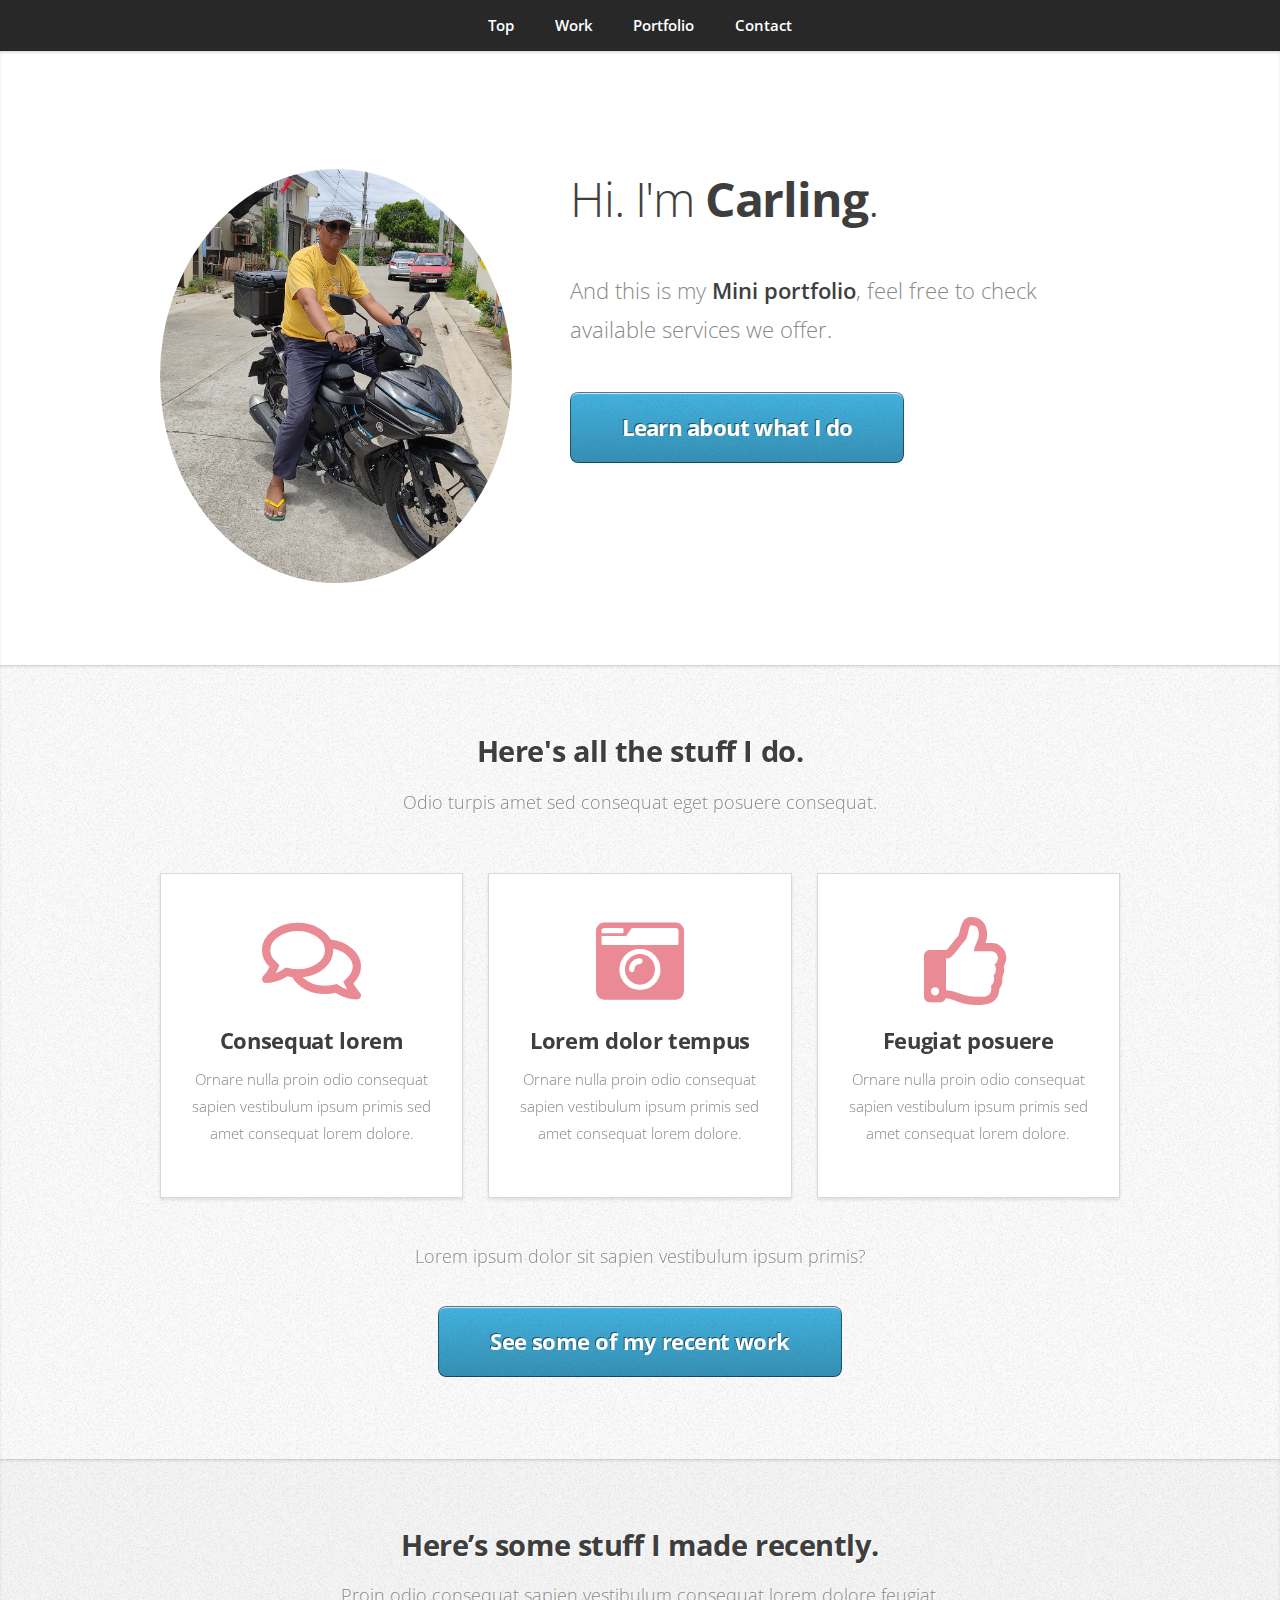
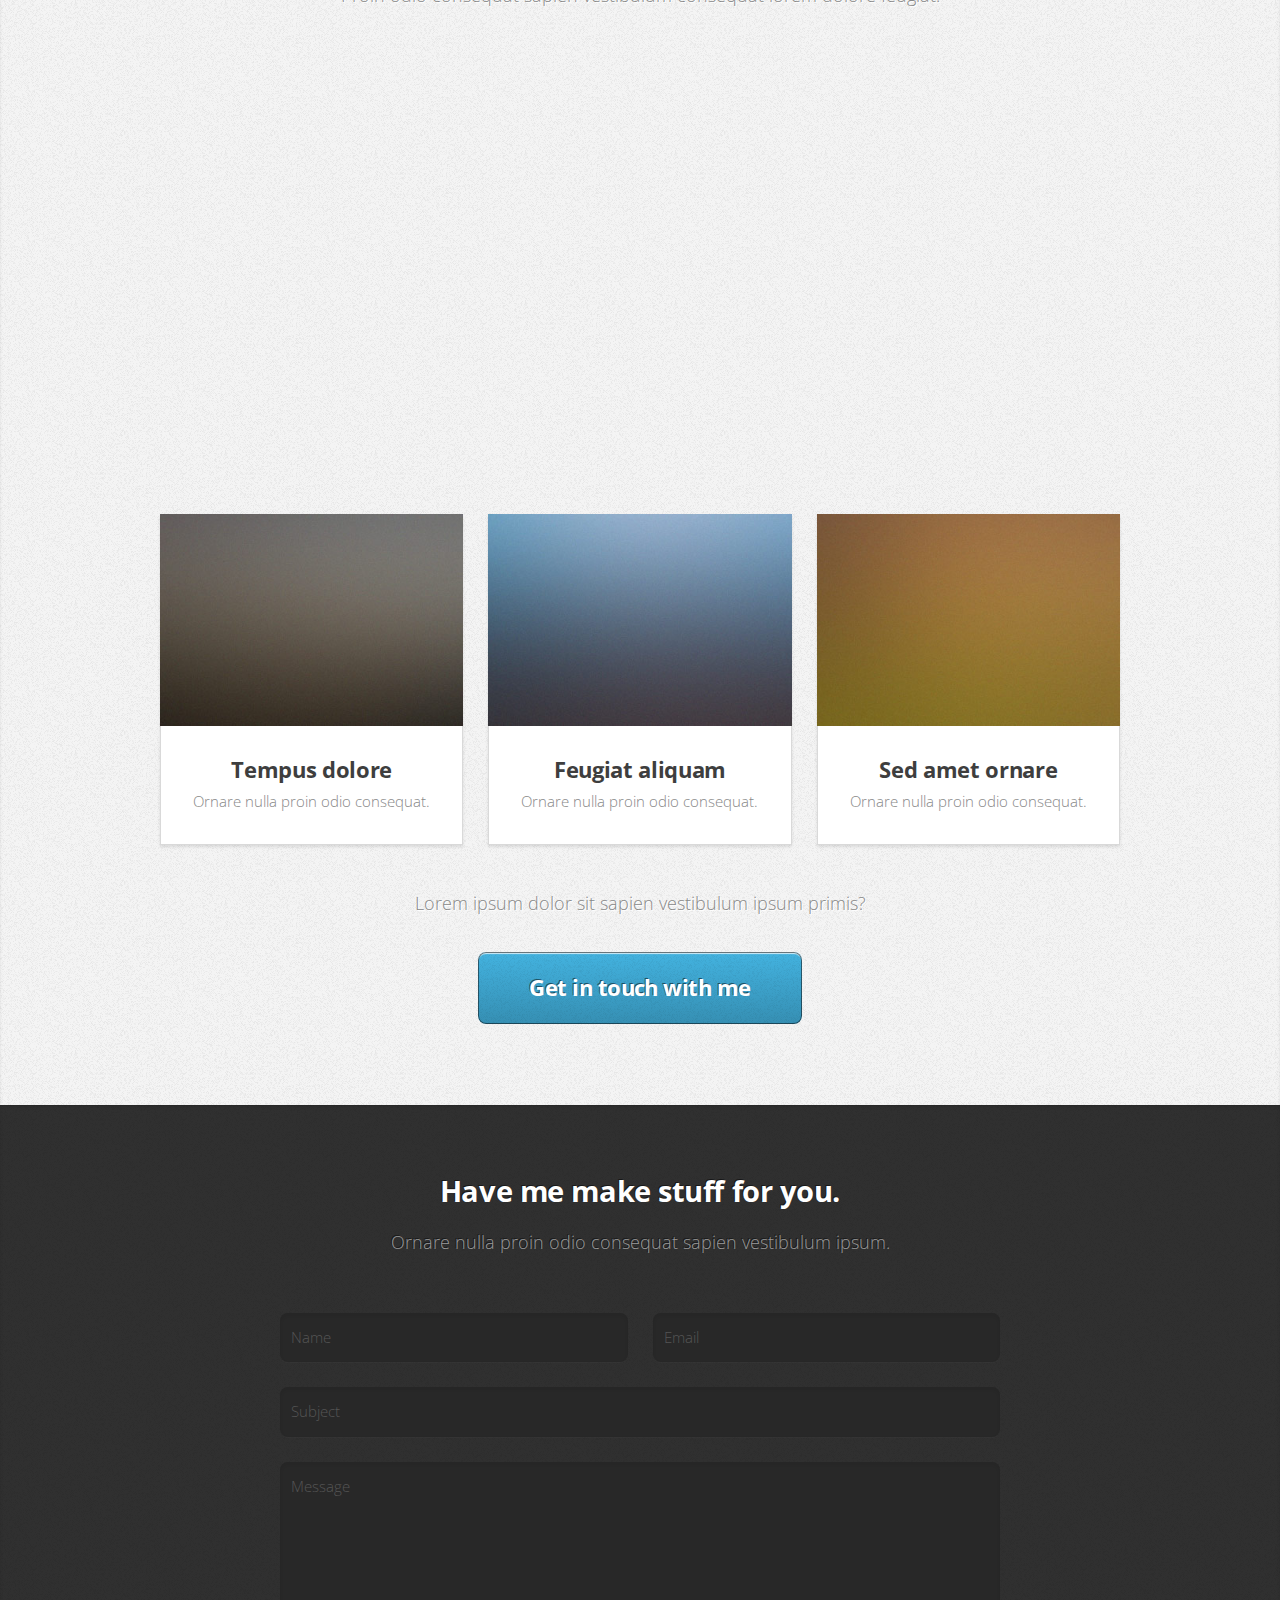
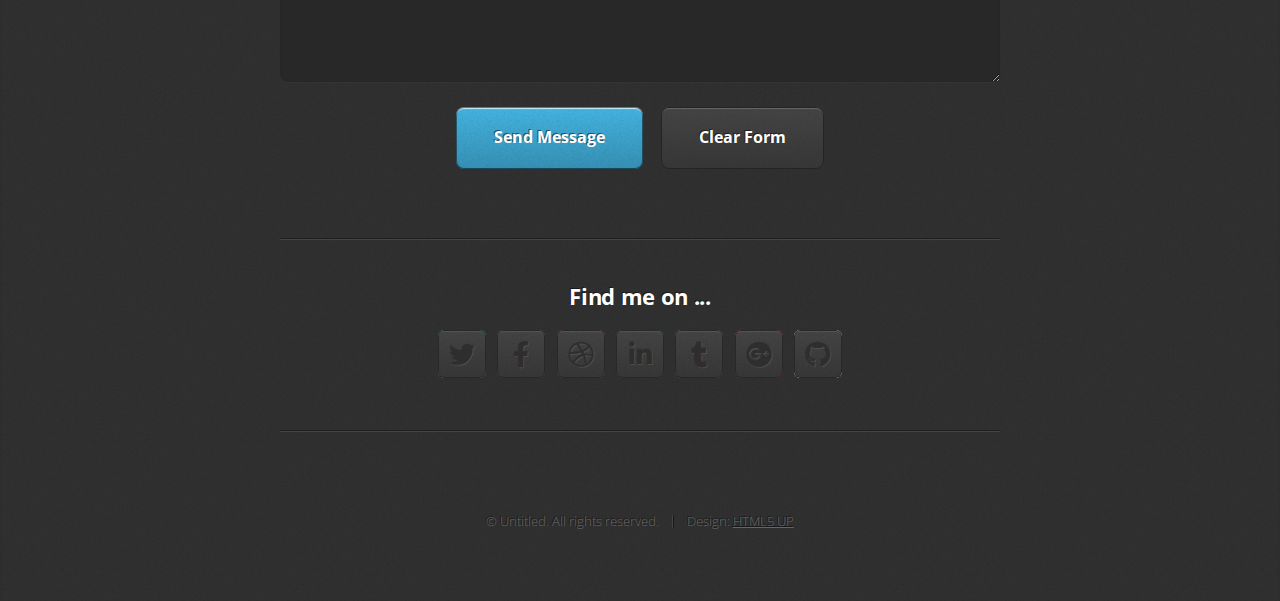
==== index.html @ 0f452dd3 "adding draft" ====
<!DOCTYPE HTML>
<!--
	Miniport by HTML5 UP
	html5up.net | @ajlkn
	Free for personal and commercial use under the CCA 3.0 license (html5up.net/license)
-->
<html>
	<head>
		<title>Miniport by HTML5 UP</title>
		<meta charset="utf-8" />
		<meta name="viewport" content="width=device-width, initial-scale=1, user-scalable=no" />
		<link rel="stylesheet" href="assets/css/main.css" />
		<link rel="stylesheet" href="assets/css/mobile.css" />
		<link href="https://unpkg.com/aos@2.3.1/dist/aos.css" rel="stylesheet">
	</head>
	<body class="is-preload">
		
		<!-- Nav -->
			<nav id="nav">
				<ul class="container">
					<li><a href="#top">Top</a></li>
					<li><a href="#work">Work</a></li>
					<li><a href="#portfolio">Portfolio</a></li>
					<li><a href="#contact">Contact</a></li>
				</ul>
			</nav>

		<!-- Home -->
			<article id="top" class="wrapper style1">
				<div class="container">
					<div class="row">
						<div  class="col-4 col-5-large col-12-medium">
							<span  class="image fit"><img src="images/father.jpg" alt="Carlito" /></span>
							<br>
						</div>
						<div class="col-8 col-7-large col-12-medium">
							<header>
								<h1>Hi. I'm <strong>Carling</strong>.</h1>
							</header>
							<p>And this is my <strong>Mini portfolio</strong>, feel free to check available services we offer. </p>
							<a href="#work" class="button large scrolly">Learn about what I do</a>
						</div>
					</div>
				</div>
			</article>

		<!-- Work -->
			<article id="work" class="wrapper style2">
				<div data-aos="fade-right">
					<div class="container">
						<header>
							<h2>Here's all the stuff I do.</h2>
							<p>Odio turpis amet sed consequat eget posuere consequat.</p>
						</header>
						<div class="row aln-center">
							<div class="col-4 col-6-medium col-12-small">
								<section class="box style1">
									<span class="icon featured fa-comments"></span>
									<h3>Consequat lorem</h3>
									<p>Ornare nulla proin odio consequat sapien vestibulum ipsum primis sed amet consequat lorem dolore.</p>
								</section>
							</div>
							<div class="col-4 col-6-medium col-12-small">
								<section class="box style1">
									<span class="icon solid featured fa-camera-retro"></span>
									<h3>Lorem dolor tempus</h3>
									<p>Ornare nulla proin odio consequat sapien vestibulum ipsum primis sed amet consequat lorem dolore.</p>
								</section>
							</div>
							<div class="col-4 col-6-medium col-12-small">
								<section class="box style1">
									<span class="icon featured fa-thumbs-up"></span>
									<h3>Feugiat posuere</h3>
									<p>Ornare nulla proin odio consequat sapien vestibulum ipsum primis sed amet consequat lorem dolore.</p>
								</section>
							</div>
						</div>
						<footer>
							<p>Lorem ipsum dolor sit sapien vestibulum ipsum primis?</p>
							<a href="#portfolio" class="button large scrolly">See some of my recent work</a>
						</footer>
					</div>
				</div>
			</article>

		<!-- Portfolio -->
			<article id="portfolio" class="wrapper style3">
				<div class="container">
					<header>
						<h2>Here’s some stuff I made recently.</h2>
						<p>Proin odio consequat  sapien vestibulum consequat lorem dolore feugiat.</p>
					</header>
					<div class="row">
						
							<div data-aos="fade-right" class="col-4 col-6-medium col-12-small">
								<article class="box style2">
									<a href="#" class="image featured"><img src="images/garden.png" alt="" /></a>
									<h3><a href="#">Grass cutting</a></h3>
									<p>Ornare nulla proin odio consequat.</p>
								</article>
							</div>
					
						<div class="col-4 col-6-medium col-12-small">
							<div data-aos="flip-up">
								<article class="box style2">
									<a href="#" class="image featured"><img src="images/electrician.png" alt="" /></a>
									<h3><a href="#">Electrical repair</a></h3>
									<p>Ornare nulla proin odio consequat.</p>
								</article>
							</div>
						</div>
						<div data-aos="fade-left" class="col-4 col-6-medium col-12-small">
							<article class="box style2">
								<a href="#" class="image featured"><img src="images/wallpaint.png" alt="" /></a>
								<h3><a href="#">Wall painting</a></h3>
								<p>Ornare nulla proin odio consequat.</p>
							</article>
						</div>
						<div class="col-4 col-6-medium col-12-small">
							<article class="box style2">
								<a href="#" class="image featured"><img src="images/pic04.jpg" alt="" /></a>
								<h3><a href="#">Tempus dolore</a></h3>
								<p>Ornare nulla proin odio consequat.</p>
							</article>
						</div>
						<div class="col-4 col-6-medium col-12-small">
							<article class="box style2">
								<a href="#" class="image featured"><img src="images/pic05.jpg" alt="" /></a>
								<h3><a href="#">Feugiat aliquam</a></h3>
								<p>Ornare nulla proin odio consequat.</p>
							</article>
						</div>
						<div class="col-4 col-6-medium col-12-small">
							<article class="box style2">
								<a href="#" class="image featured"><img src="images/pic06.jpg" alt="" /></a>
								<h3><a href="#">Sed amet ornare</a></h3>
								<p>Ornare nulla proin odio consequat.</p>
							</article>
						</div>
					</div>
					<footer>
						<p>Lorem ipsum dolor sit sapien vestibulum ipsum primis?</p>
						<a href="#contact" class="button large scrolly">Get in touch with me</a>
					</footer>
				</div>
			</article>

		<!-- Contact -->
			<article id="contact" class="wrapper style4">
				<div class="container medium">
					<header>
						<h2>Have me make stuff for you.</h2>
						<p>Ornare nulla proin odio consequat sapien vestibulum ipsum.</p>
					</header>
					<div class="row">
						<div class="col-12">
							<form method="post" action="#">
								<div class="row">
									<div class="col-6 col-12-small">
										<input type="text" name="name" id="name" placeholder="Name" />
									</div>
									<div class="col-6 col-12-small">
										<input type="text" name="email" id="email" placeholder="Email" />
									</div>
									<div class="col-12">
										<input type="text" name="subject" id="subject" placeholder="Subject" />
									</div>
									<div class="col-12">
										<textarea name="message" id="message" placeholder="Message"></textarea>
									</div>
									<div class="col-12">
										<ul class="actions">
											<li><input type="submit" value="Send Message" /></li>
											<li><input type="reset" value="Clear Form" class="alt" /></li>
										</ul>
									</div>
								</div>
							</form>
						</div>
						<div class="col-12">
							<hr />
							<h3>Find me on ...</h3>
							<ul class="social">
								<li><a href="#" class="icon brands fa-twitter"><span class="label">Twitter</span></a></li>
								<li><a href="#" class="icon brands fa-facebook-f"><span class="label">Facebook</span></a></li>
								<li><a href="#" class="icon brands fa-dribbble"><span class="label">Dribbble</span></a></li>
								<li><a href="#" class="icon brands fa-linkedin-in"><span class="label">LinkedIn</span></a></li>
								<li><a href="#" class="icon brands fa-tumblr"><span class="label">Tumblr</span></a></li>
								<li><a href="#" class="icon brands fa-google-plus"><span class="label">Google+</span></a></li>
								<li><a href="#" class="icon brands fa-github"><span class="label">Github</span></a></li>
								<!--
								<li><a href="#" class="icon solid fa-rss"><span>RSS</span></a></li>
								<li><a href="#" class="icon brands fa-instagram"><span>Instagram</span></a></li>
								<li><a href="#" class="icon brands fa-foursquare"><span>Foursquare</span></a></li>
								<li><a href="#" class="icon brands fa-skype"><span>Skype</span></a></li>
								<li><a href="#" class="icon brands fa-soundcloud"><span>Soundcloud</span></a></li>
								<li><a href="#" class="icon brands fa-youtube"><span>YouTube</span></a></li>
								<li><a href="#" class="icon brands fa-blogger"><span>Blogger</span></a></li>
								<li><a href="#" class="icon brands fa-flickr"><span>Flickr</span></a></li>
								<li><a href="#" class="icon brands fa-vimeo"><span>Vimeo</span></a></li>
								-->
							</ul>
							<hr />
						</div>
					</div>
					<footer>
						<ul id="copyright">
							<li>&copy; Untitled. All rights reserved.</li><li>Design: <a href="http://html5up.net">HTML5 UP</a></li>
						</ul>
					</footer>
				</div>
			</article>

		<!-- Scripts -->
			<script src="assets/js/jquery.min.js"></script>
			<script src="assets/js/jquery.scrolly.min.js"></script>
			<script src="assets/js/browser.min.js"></script>
			<script src="assets/js/breakpoints.min.js"></script>
			<script src="assets/js/util.js"></script>
			<script src="assets/js/main.js"></script>

		<!-- Modification JS -->
		<script src="https://unpkg.com/aos@2.3.1/dist/aos.js"></script>
		<script>
			AOS.init();
		  </script>

	</body>
</html>
---- assets/css/main.css ----
@import url("https://fonts.googleapis.com/css?family=Open+Sans:300,300italic,600,600italic,700");
@import url("fontawesome-all.min.css");

/*
	Miniport by HTML5 UP
	html5up.net | @ajlkn
	Free for personal and commercial use under the CCA 3.0 license (html5up.net/license)
*/

html, body, div, span, applet, object,
iframe, h1, h2, h3, h4, h5, h6, p, blockquote,
pre, a, abbr, acronym, address, big, cite,
code, del, dfn, em, img, ins, kbd, q, s, samp,
small, strike, strong, sub, sup, tt, var, b,
u, i, center, dl, dt, dd, ol, ul, li, fieldset,
form, label, legend, table, caption, tbody,
tfoot, thead, tr, th, td, article, aside,
canvas, details, embed, figure, figcaption,
footer, header, hgroup, menu, nav, output, ruby,
section, summary, time, mark, audio, video {
	margin: 0;
	padding: 0;
	border: 0;
	font-size: 100%;
	font: inherit;
	vertical-align: baseline;}

article, aside, details, figcaption, figure,
footer, header, hgroup, menu, nav, section {
	display: block;}

body {
	line-height: 1;
}

ol, ul {
	list-style: none;
}

blockquote, q {
	quotes: none;
}

	blockquote:before, blockquote:after, q:before, q:after {
		content: '';
		content: none;
	}

table {
	border-collapse: collapse;
	border-spacing: 0;
}

body {
	-webkit-text-size-adjust: none;
}

mark {
	background-color: transparent;
	color: inherit;
}

input::-moz-focus-inner {
	border: 0;
	padding: 0;
}

input, select, textarea {
	-moz-appearance: none;
	-webkit-appearance: none;
	-ms-appearance: none;
	appearance: none;
}

/* Basic */

	html {
		box-sizing: border-box;
	}

	*, *:before, *:after {
		box-sizing: inherit;
	}

	body {
		padding-top: 3.5em;
	}

		body.is-preload *, body.is-preload *:before, body.is-preload *:after {
			-moz-animation: none !important;
			-webkit-animation: none !important;
			-ms-animation: none !important;
			animation: none !important;
			-moz-transition: none !important;
			-webkit-transition: none !important;
			-ms-transition: none !important;
			transition: none !important;
		}

	body, input, textarea, select {
		font-family: 'Open Sans', sans-serif;
		line-height: 1.85em;
		color: #888;
		font-weight: 300;
		font-size: 13pt;
	}

	a {
		-moz-transition: color .2s ease-in-out;
		-webkit-transition: color .2s ease-in-out;
		-ms-transition: color .2s ease-in-out;
		transition: color .2s ease-in-out;
		color: #43B3E0;
		text-decoration: underline;
	}

		a:hover {
			color: #43bff0 !important;
		}

		a img {
			border: 0;
		}

	b, strong {
		font-weight: 600;
		color: #3e3e3e;
	}

	i, em {
		font-style: italic;
	}

	sub {
		position: relative;
		top: 0.5em;
		font-size: 0.8em;
	}

	sup {
		position: relative;
		top: -0.5em;
		font-size: 0.8em;
	}

	blockquote {
		border-left: solid 0.75em #eee;
		padding: 1em 0 1em 1.5em;
		font-style: italic;
	}

	h1, h2, h3, h4, h5, h6 {
		color: #3e3e3e;
		margin: 0 0 0.75em 0;
	}

	h1 a, h2 a, h3 a, h4 a, h5 a, h6 a {
		text-decoration: none;
		color: inherit;
	}

	h2, h3, h4, h5, h6 {
		font-weight: 700;
	}

	h1 {
		font-size: 3.25em;
		letter-spacing: -0.025em;
		font-weight: 300;
	}

		h1 strong {
			font-weight: 700;
		}

	h2 {
		font-size: 2em;
		letter-spacing: -0.015em;
	}

	h3 {
		font-size: 1.5em;
		letter-spacing: -0.015em;
	}

	em, i {
		font-style: italic;
	}

	br.clear {
		clear: both;
	}

	hr {
		border: 0;
		border-top: solid 1px #444;
		border-top-color: rgba(0, 0, 0, 0.35);
		box-shadow: 0px 1px 0px 0px rgba(255, 255, 255, 0.1);
		height: 1px;
		margin: 3em 0;
	}

	p, ul, ol, dl, table {
		margin-bottom: 2em;
	}

	header {
		margin: 0 0 3em 0;
	}

		header > p {
			font-size: 1.25em;
			margin: 0;
		}

	footer {
		margin: 3em 0 0 0;
	}

		footer > p {
			font-size: 1.25em;
		}

/* Container */

	.container {
		margin: 0 auto;
		max-width: calc(100% - 50px);
		width: 1200px;
	}

		.container.medium {
			width: 900px;
		}

		@media screen and (max-width: 1680px) {

			.container {
				width: 1200px;
			}

				.container.medium {
					width: 900px;
				}

		}

		@media screen and (max-width: 1280px) {

			.container {
				width: 960px;
			}

				.container.medium {
					width: 720px;
				}

		}

		@media screen and (max-width: 980px) {

			.container {
				width: 100%;
			}

				.container.medium {
					width: 75%;
				}

		}

		@media screen and (max-width: 736px) {

			.container {
				width: 100%;
				max-width: calc(100% - 30px);
			}

				.container.medium {
					width: 100%;
				}

		}

/* Row */

	.row {
		display: flex;
		flex-wrap: wrap;
		box-sizing: border-box;
		align-items: stretch;
	}

		.row > * {
			box-sizing: border-box;
		}

		.row.gtr-uniform > * > :last-child {
			margin-bottom: 0;
		}

		.row.aln-left {
			justify-content: flex-start;
		}

		.row.aln-center {
			justify-content: center;
		}

		.row.aln-right {
			justify-content: flex-end;
		}

		.row.aln-top {
			align-items: flex-start;
		}

		.row.aln-middle {
			align-items: center;
		}

		.row.aln-bottom {
			align-items: flex-end;
		}

		.row > .imp {
			order: -1;
		}

		.row > .col-1 {
			width: 8.33333%;
		}

		.row > .off-1 {
			margin-left: 8.33333%;
		}

		.row > .col-2 {
			width: 16.66667%;
		}

		.row > .off-2 {
			margin-left: 16.66667%;
		}

		.row > .col-3 {
			width: 25%;
		}

		.row > .off-3 {
			margin-left: 25%;
		}

		.row > .col-4 {
			width: 33.33333%;
		}

		.row > .off-4 {
			margin-left: 33.33333%;
		}

		.row > .col-5 {
			width: 41.66667%;
		}

		.row > .off-5 {
			margin-left: 41.66667%;
		}

		.row > .col-6 {
			width: 50%;
		}

		.row > .off-6 {
			margin-left: 50%;
		}

		.row > .col-7 {
			width: 58.33333%;
		}

		.row > .off-7 {
			margin-left: 58.33333%;
		}

		.row > .col-8 {
			width: 66.66667%;
		}

		.row > .off-8 {
			margin-left: 66.66667%;
		}

		.row > .col-9 {
			width: 75%;
		}

		.row > .off-9 {
			margin-left: 75%;
		}

		.row > .col-10 {
			width: 83.33333%;
		}

		.row > .off-10 {
			margin-left: 83.33333%;
		}

		.row > .col-11 {
			width: 91.66667%;
		}

		.row > .off-11 {
			margin-left: 91.66667%;
		}

		.row > .col-12 {
			width: 100%;
		}

		.row > .off-12 {
			margin-left: 100%;
		}

		.row.gtr-0 {
			margin-top: 0px;
			margin-left: 0px;
		}

			.row.gtr-0 > * {
				padding: 0px 0 0 0px;
			}

			.row.gtr-0.gtr-uniform {
				margin-top: 0px;
			}

				.row.gtr-0.gtr-uniform > * {
					padding-top: 0px;
				}

		.row.gtr-25 {
			margin-top: -6.25px;
			margin-left: -6.25px;
		}

			.row.gtr-25 > * {
				padding: 6.25px 0 0 6.25px;
			}

			.row.gtr-25.gtr-uniform {
				margin-top: -6.25px;
			}

				.row.gtr-25.gtr-uniform > * {
					padding-top: 6.25px;
				}

		.row.gtr-50 {
			margin-top: -12.5px;
			margin-left: -12.5px;
		}

			.row.gtr-50 > * {
				padding: 12.5px 0 0 12.5px;
			}

			.row.gtr-50.gtr-uniform {
				margin-top: -12.5px;
			}

				.row.gtr-50.gtr-uniform > * {
					padding-top: 12.5px;
				}

		.row {
			margin-top: -25px;
			margin-left: -25px;
		}

			.row > * {
				padding: 25px 0 0 25px;
			}

			.row.gtr-uniform {
				margin-top: -25px;
			}

				.row.gtr-uniform > * {
					padding-top: 25px;
				}

		.row.gtr-150 {
			margin-top: -37.5px;
			margin-left: -37.5px;
		}

			.row.gtr-150 > * {
				padding: 37.5px 0 0 37.5px;
			}

			.row.gtr-150.gtr-uniform {
				margin-top: -37.5px;
			}

				.row.gtr-150.gtr-uniform > * {
					padding-top: 37.5px;
				}

		.row.gtr-200 {
			margin-top: -50px;
			margin-left: -50px;
		}

			.row.gtr-200 > * {
				padding: 50px 0 0 50px;
			}

			.row.gtr-200.gtr-uniform {
				margin-top: -50px;
			}

				.row.gtr-200.gtr-uniform > * {
					padding-top: 50px;
				}

		@media screen and (max-width: 1680px) {

			.row {
				display: flex;
				flex-wrap: wrap;
				box-sizing: border-box;
				align-items: stretch;
			}

				.row > * {
					box-sizing: border-box;
				}

				.row.gtr-uniform > * > :last-child {
					margin-bottom: 0;
				}

				.row.aln-left {
					justify-content: flex-start;
				}

				.row.aln-center {
					justify-content: center;
				}

				.row.aln-right {
					justify-content: flex-end;
				}

				.row.aln-top {
					align-items: flex-start;
				}

				.row.aln-middle {
					align-items: center;
				}

				.row.aln-bottom {
					align-items: flex-end;
				}

				.row > .imp-xlarge {
					order: -1;
				}

				.row > .col-1-xlarge {
					width: 8.33333%;
				}

				.row > .off-1-xlarge {
					margin-left: 8.33333%;
				}

				.row > .col-2-xlarge {
					width: 16.66667%;
				}

				.row > .off-2-xlarge {
					margin-left: 16.66667%;
				}

				.row > .col-3-xlarge {
					width: 25%;
				}

				.row > .off-3-xlarge {
					margin-left: 25%;
				}

				.row > .col-4-xlarge {
					width: 33.33333%;
				}

				.row > .off-4-xlarge {
					margin-left: 33.33333%;
				}

				.row > .col-5-xlarge {
					width: 41.66667%;
				}

				.row > .off-5-xlarge {
					margin-left: 41.66667%;
				}

				.row > .col-6-xlarge {
					width: 50%;
				}

				.row > .off-6-xlarge {
					margin-left: 50%;
				}

				.row > .col-7-xlarge {
					width: 58.33333%;
				}

				.row > .off-7-xlarge {
					margin-left: 58.33333%;
				}

				.row > .col-8-xlarge {
					width: 66.66667%;
				}

				.row > .off-8-xlarge {
					margin-left: 66.66667%;
				}

				.row > .col-9-xlarge {
					width: 75%;
				}

				.row > .off-9-xlarge {
					margin-left: 75%;
				}

				.row > .col-10-xlarge {
					width: 83.33333%;
				}

				.row > .off-10-xlarge {
					margin-left: 83.33333%;
				}

				.row > .col-11-xlarge {
					width: 91.66667%;
				}

				.row > .off-11-xlarge {
					margin-left: 91.66667%;
				}

				.row > .col-12-xlarge {
					width: 100%;
				}

				.row > .off-12-xlarge {
					margin-left: 100%;
				}

				.row.gtr-0 {
					margin-top: 0px;
					margin-left: 0px;
				}

					.row.gtr-0 > * {
						padding: 0px 0 0 0px;
					}

					.row.gtr-0.gtr-uniform {
						margin-top: 0px;
					}

						.row.gtr-0.gtr-uniform > * {
							padding-top: 0px;
						}

				.row.gtr-25 {
					margin-top: -6.25px;
					margin-left: -6.25px;
				}

					.row.gtr-25 > * {
						padding: 6.25px 0 0 6.25px;
					}

					.row.gtr-25.gtr-uniform {
						margin-top: -6.25px;
					}

						.row.gtr-25.gtr-uniform > * {
							padding-top: 6.25px;
						}

				.row.gtr-50 {
					margin-top: -12.5px;
					margin-left: -12.5px;
				}

					.row.gtr-50 > * {
						padding: 12.5px 0 0 12.5px;
					}

					.row.gtr-50.gtr-uniform {
						margin-top: -12.5px;
					}

						.row.gtr-50.gtr-uniform > * {
							padding-top: 12.5px;
						}

				.row {
					margin-top: -25px;
					margin-left: -25px;
				}

					.row > * {
						padding: 25px 0 0 25px;
					}

					.row.gtr-uniform {
						margin-top: -25px;
					}

						.row.gtr-uniform > * {
							padding-top: 25px;
						}

				.row.gtr-150 {
					margin-top: -37.5px;
					margin-left: -37.5px;
				}

					.row.gtr-150 > * {
						padding: 37.5px 0 0 37.5px;
					}

					.row.gtr-150.gtr-uniform {
						margin-top: -37.5px;
					}

						.row.gtr-150.gtr-uniform > * {
							padding-top: 37.5px;
						}

				.row.gtr-200 {
					margin-top: -50px;
					margin-left: -50px;
				}

					.row.gtr-200 > * {
						padding: 50px 0 0 50px;
					}

					.row.gtr-200.gtr-uniform {
						margin-top: -50px;
					}

						.row.gtr-200.gtr-uniform > * {
							padding-top: 50px;
						}

		}

		@media screen and (max-width: 1280px) {

			.row {
				display: flex;
				flex-wrap: wrap;
				box-sizing: border-box;
				align-items: stretch;
			}

				.row > * {
					box-sizing: border-box;
				}

				.row.gtr-uniform > * > :last-child {
					margin-bottom: 0;
				}

				.row.aln-left {
					justify-content: flex-start;
				}

				.row.aln-center {
					justify-content: center;
				}

				.row.aln-right {
					justify-content: flex-end;
				}

				.row.aln-top {
					align-items: flex-start;
				}

				.row.aln-middle {
					align-items: center;
				}

				.row.aln-bottom {
					align-items: flex-end;
				}

				.row > .imp-large {
					order: -1;
				}

				.row > .col-1-large {
					width: 8.33333%;
				}

				.row > .off-1-large {
					margin-left: 8.33333%;
				}

				.row > .col-2-large {
					width: 16.66667%;
				}

				.row > .off-2-large {
					margin-left: 16.66667%;
				}

				.row > .col-3-large {
					width: 25%;
				}

				.row > .off-3-large {
					margin-left: 25%;
				}

				.row > .col-4-large {
					width: 33.33333%;
				}

				.row > .off-4-large {
					margin-left: 33.33333%;
				}

				.row > .col-5-large {
					width: 41.66667%;
				}

				.row > .off-5-large {
					margin-left: 41.66667%;
				}

				.row > .col-6-large {
					width: 50%;
				}

				.row > .off-6-large {
					margin-left: 50%;
				}

				.row > .col-7-large {
					width: 58.33333%;
				}

				.row > .off-7-large {
					margin-left: 58.33333%;
				}

				.row > .col-8-large {
					width: 66.66667%;
				}

				.row > .off-8-large {
					margin-left: 66.66667%;
				}

				.row > .col-9-large {
					width: 75%;
				}

				.row > .off-9-large {
					margin-left: 75%;
				}

				.row > .col-10-large {
					width: 83.33333%;
				}

				.row > .off-10-large {
					margin-left: 83.33333%;
				}

				.row > .col-11-large {
					width: 91.66667%;
				}

				.row > .off-11-large {
					margin-left: 91.66667%;
				}

				.row > .col-12-large {
					width: 100%;
				}

				.row > .off-12-large {
					margin-left: 100%;
				}

				.row.gtr-0 {
					margin-top: 0px;
					margin-left: 0px;
				}

					.row.gtr-0 > * {
						padding: 0px 0 0 0px;
					}

					.row.gtr-0.gtr-uniform {
						margin-top: 0px;
					}

						.row.gtr-0.gtr-uniform > * {
							padding-top: 0px;
						}

				.row.gtr-25 {
					margin-top: -6.25px;
					margin-left: -6.25px;
				}

					.row.gtr-25 > * {
						padding: 6.25px 0 0 6.25px;
					}

					.row.gtr-25.gtr-uniform {
						margin-top: -6.25px;
					}

						.row.gtr-25.gtr-uniform > * {
							padding-top: 6.25px;
						}

				.row.gtr-50 {
					margin-top: -12.5px;
					margin-left: -12.5px;
				}

					.row.gtr-50 > * {
						padding: 12.5px 0 0 12.5px;
					}

					.row.gtr-50.gtr-uniform {
						margin-top: -12.5px;
					}

						.row.gtr-50.gtr-uniform > * {
							padding-top: 12.5px;
						}

				.row {
					margin-top: -25px;
					margin-left: -25px;
				}

					.row > * {
						padding: 25px 0 0 25px;
					}

					.row.gtr-uniform {
						margin-top: -25px;
					}

						.row.gtr-uniform > * {
							padding-top: 25px;
						}

				.row.gtr-150 {
					margin-top: -37.5px;
					margin-left: -37.5px;
				}

					.row.gtr-150 > * {
						padding: 37.5px 0 0 37.5px;
					}

					.row.gtr-150.gtr-uniform {
						margin-top: -37.5px;
					}

						.row.gtr-150.gtr-uniform > * {
							padding-top: 37.5px;
						}

				.row.gtr-200 {
					margin-top: -50px;
					margin-left: -50px;
				}

					.row.gtr-200 > * {
						padding: 50px 0 0 50px;
					}

					.row.gtr-200.gtr-uniform {
						margin-top: -50px;
					}

						.row.gtr-200.gtr-uniform > * {
							padding-top: 50px;
						}

		}

		@media screen and (max-width: 980px) {

			.row {
				display: flex;
				flex-wrap: wrap;
				box-sizing: border-box;
				align-items: stretch;
			}

				.row > * {
					box-sizing: border-box;
				}

				.row.gtr-uniform > * > :last-child {
					margin-bottom: 0;
				}

				.row.aln-left {
					justify-content: flex-start;
				}

				.row.aln-center {
					justify-content: center;
				}

				.row.aln-right {
					justify-content: flex-end;
				}

				.row.aln-top {
					align-items: flex-start;
				}

				.row.aln-middle {
					align-items: center;
				}

				.row.aln-bottom {
					align-items: flex-end;
				}

				.row > .imp-medium {
					order: -1;
				}

				.row > .col-1-medium {
					width: 8.33333%;
				}

				.row > .off-1-medium {
					margin-left: 8.33333%;
				}

				.row > .col-2-medium {
					width: 16.66667%;
				}

				.row > .off-2-medium {
					margin-left: 16.66667%;
				}

				.row > .col-3-medium {
					width: 25%;
				}

				.row > .off-3-medium {
					margin-left: 25%;
				}

				.row > .col-4-medium {
					width: 33.33333%;
				}

				.row > .off-4-medium {
					margin-left: 33.33333%;
				}

				.row > .col-5-medium {
					width: 41.66667%;
				}

				.row > .off-5-medium {
					margin-left: 41.66667%;
				}

				.row > .col-6-medium {
					width: 50%;
				}

				.row > .off-6-medium {
					margin-left: 50%;
				}

				.row > .col-7-medium {
					width: 58.33333%;
				}

				.row > .off-7-medium {
					margin-left: 58.33333%;
				}

				.row > .col-8-medium {
					width: 66.66667%;
				}

				.row > .off-8-medium {
					margin-left: 66.66667%;
				}

				.row > .col-9-medium {
					width: 75%;
				}

				.row > .off-9-medium {
					margin-left: 75%;
				}

				.row > .col-10-medium {
					width: 83.33333%;
				}

				.row > .off-10-medium {
					margin-left: 83.33333%;
				}

				.row > .col-11-medium {
					width: 91.66667%;
				}

				.row > .off-11-medium {
					margin-left: 91.66667%;
				}

				.row > .col-12-medium {
					width: 100%;
				}

				.row > .off-12-medium {
					margin-left: 100%;
				}

				.row.gtr-0 {
					margin-top: 0px;
					margin-left: 0px;
				}

					.row.gtr-0 > * {
						padding: 0px 0 0 0px;
					}

					.row.gtr-0.gtr-uniform {
						margin-top: 0px;
					}

						.row.gtr-0.gtr-uniform > * {
							padding-top: 0px;
						}

				.row.gtr-25 {
					margin-top: -6.25px;
					margin-left: -6.25px;
				}

					.row.gtr-25 > * {
						padding: 6.25px 0 0 6.25px;
					}

					.row.gtr-25.gtr-uniform {
						margin-top: -6.25px;
					}

						.row.gtr-25.gtr-uniform > * {
							padding-top: 6.25px;
						}

				.row.gtr-50 {
					margin-top: -12.5px;
					margin-left: -12.5px;
				}

					.row.gtr-50 > * {
						padding: 12.5px 0 0 12.5px;
					}

					.row.gtr-50.gtr-uniform {
						margin-top: -12.5px;
					}

						.row.gtr-50.gtr-uniform > * {
							padding-top: 12.5px;
						}

				.row {
					margin-top: -25px;
					margin-left: -25px;
				}

					.row > * {
						padding: 25px 0 0 25px;
					}

					.row.gtr-uniform {
						margin-top: -25px;
					}

						.row.gtr-uniform > * {
							padding-top: 25px;
						}

				.row.gtr-150 {
					margin-top: -37.5px;
					margin-left: -37.5px;
				}

					.row.gtr-150 > * {
						padding: 37.5px 0 0 37.5px;
					}

					.row.gtr-150.gtr-uniform {
						margin-top: -37.5px;
					}

						.row.gtr-150.gtr-uniform > * {
							padding-top: 37.5px;
						}

				.row.gtr-200 {
					margin-top: -50px;
					margin-left: -50px;
				}

					.row.gtr-200 > * {
						padding: 50px 0 0 50px;
					}

					.row.gtr-200.gtr-uniform {
						margin-top: -50px;
					}

						.row.gtr-200.gtr-uniform > * {
							padding-top: 50px;
						}

		}

		@media screen and (max-width: 736px) {

			.row {
				display: flex;
				flex-wrap: wrap;
				box-sizing: border-box;
				align-items: stretch;
			}

				.row > * {
					box-sizing: border-box;
				}

				.row.gtr-uniform > * > :last-child {
					margin-bottom: 0;
				}

				.row.aln-left {
					justify-content: flex-start;
				}

				.row.aln-center {
					justify-content: center;
				}

				.row.aln-right {
					justify-content: flex-end;
				}

				.row.aln-top {
					align-items: flex-start;
				}

				.row.aln-middle {
					align-items: center;
				}

				.row.aln-bottom {
					align-items: flex-end;
				}

				.row > .imp-small {
					order: -1;
				}

				.row > .col-1-small {
					width: 8.33333%;
				}

				.row > .off-1-small {
					margin-left: 8.33333%;
				}

				.row > .col-2-small {
					width: 16.66667%;
				}

				.row > .off-2-small {
					margin-left: 16.66667%;
				}

				.row > .col-3-small {
					width: 25%;
				}

				.row > .off-3-small {
					margin-left: 25%;
				}

				.row > .col-4-small {
					width: 33.33333%;
				}

				.row > .off-4-small {
					margin-left: 33.33333%;
				}

				.row > .col-5-small {
					width: 41.66667%;
				}

				.row > .off-5-small {
					margin-left: 41.66667%;
				}

				.row > .col-6-small {
					width: 50%;
				}

				.row > .off-6-small {
					margin-left: 50%;
				}

				.row > .col-7-small {
					width: 58.33333%;
				}

				.row > .off-7-small {
					margin-left: 58.33333%;
				}

				.row > .col-8-small {
					width: 66.66667%;
				}

				.row > .off-8-small {
					margin-left: 66.66667%;
				}

				.row > .col-9-small {
					width: 75%;
				}

				.row > .off-9-small {
					margin-left: 75%;
				}

				.row > .col-10-small {
					width: 83.33333%;
				}

				.row > .off-10-small {
					margin-left: 83.33333%;
				}

				.row > .col-11-small {
					width: 91.66667%;
				}

				.row > .off-11-small {
					margin-left: 91.66667%;
				}

				.row > .col-12-small {
					width: 100%;
				}

				.row > .off-12-small {
					margin-left: 100%;
				}

				.row.gtr-0 {
					margin-top: 0px;
					margin-left: 0px;
				}

					.row.gtr-0 > * {
						padding: 0px 0 0 0px;
					}

					.row.gtr-0.gtr-uniform {
						margin-top: 0px;
					}

						.row.gtr-0.gtr-uniform > * {
							padding-top: 0px;
						}

				.row.gtr-25 {
					margin-top: -3.75px;
					margin-left: -3.75px;
				}

					.row.gtr-25 > * {
						padding: 3.75px 0 0 3.75px;
					}

					.row.gtr-25.gtr-uniform {
						margin-top: -3.75px;
					}

						.row.gtr-25.gtr-uniform > * {
							padding-top: 3.75px;
						}

				.row.gtr-50 {
					margin-top: -7.5px;
					margin-left: -7.5px;
				}

					.row.gtr-50 > * {
						padding: 7.5px 0 0 7.5px;
					}

					.row.gtr-50.gtr-uniform {
						margin-top: -7.5px;
					}

						.row.gtr-50.gtr-uniform > * {
							padding-top: 7.5px;
						}

				.row {
					margin-top: -15px;
					margin-left: -15px;
				}

					.row > * {
						padding: 15px 0 0 15px;
					}

					.row.gtr-uniform {
						margin-top: -15px;
					}

						.row.gtr-uniform > * {
							padding-top: 15px;
						}

				.row.gtr-150 {
					margin-top: -22.5px;
					margin-left: -22.5px;
				}

					.row.gtr-150 > * {
						padding: 22.5px 0 0 22.5px;
					}

					.row.gtr-150.gtr-uniform {
						margin-top: -22.5px;
					}

						.row.gtr-150.gtr-uniform > * {
							padding-top: 22.5px;
						}

				.row.gtr-200 {
					margin-top: -30px;
					margin-left: -30px;
				}

					.row.gtr-200 > * {
						padding: 30px 0 0 30px;
					}

					.row.gtr-200.gtr-uniform {
						margin-top: -30px;
					}

						.row.gtr-200.gtr-uniform > * {
							padding-top: 30px;
						}

		}

/* Form */

	form label {
		color: #3e3e3e;
		font-weight: 700;
		display: block;
		margin: 0 0 0.5em 0;
	}

	form input[type=text],
	form input[type=email],
	form input[type=password],
	form select,
	form textarea {
		-moz-transition: background .2s ease-in-out, box-shadow .2s ease-in-out;
		-webkit-transition: background .2s ease-in-out, box-shadow .2s ease-in-out;
		-ms-transition: background .2s ease-in-out, box-shadow .2s ease-in-out;
		transition: background .2s ease-in-out, box-shadow .2s ease-in-out;
		-webkit-appearance: none;
		display: block;
		border: 0;
		padding: 0.75em;
		font-size: 1em;
		border-radius: 8px;
		border: solid 1px #ddd;
		background: #fff;
		color: #bbb;
		box-shadow: inset 0px 2px 3px 1px rgba(0, 0, 0, 0.05), 0px 1px 0px 0px rgba(255, 255, 255, 0.025);
		width: 100%;
	}

		form input[type=text]:focus,
		form input[type=email]:focus,
		form input[type=password]:focus,
		form select:focus,
		form textarea:focus {
			background: #fafafa;
			box-shadow: inset 0px 2px 5px 0px rgba(0, 0, 0, 0.05), 0px 1px 0px 0px rgba(255, 255, 255, 0.025), inset 0px 0px 2px 1px #43bff0;
		}

	form textarea {
		height: 15em;
	}

	form .actions:last-child {
		margin-bottom: 0;
	}

	form ::-webkit-input-placeholder {
		color: #555 !important;
	}

	form :-moz-placeholder {
		color: #555 !important;
	}

	form ::-moz-placeholder {
		color: #555 !important;
	}

	form :-ms-input-placeholder {
		color: #555 !important;
	}

	form ::-moz-focus-inner {
		border: 0;
	}

/* Tables */

	table {
		width: 100%;
	}

		table.default {
			width: 100%;
		}

			table.default tr {
				border-top: solid 1px #eee;
			}

				table.default tr:first-child {
					border-top: 0;
				}

			table.default td {
				padding: 0.5em 1em 0.5em 1em;
			}

			table.default th {
				text-align: left;
				padding: 0.5em 1em 0.5em 1em;
				font-weight: 600;
				margin: 0 0 1em 0;
			}

			table.default thead {
				background: #4f4f4f;
				color: #fff;
			}

/* Section/Article */

	section, article {
		margin-bottom: 3em;
	}

	section > :last-child,
	article > :last-child,
	section:last-child,
	article:last-child {
		margin-bottom: 0;
	}

/* Image */

	.image {
		display: inline-block;
		position: relative;
	}

		.image img {
			display: block;
			width: 100%;
		}

		.image.fit {
			display: block;
			width: 100%;
		}

		.image.featured {
			display: block;
			width: 100%;
			margin: 0 0 2em 0;
		}

		.image.left {
			float: left;
			margin: 0 2em 2em 0;
		}

		.image.centered {
			display: block;
			margin: 0 0 2em 0;
		}

			.image.centered img {
				margin: 0 auto;
				width: auto;
			}

/* Button */

	input[type="button"],
	input[type="submit"],
	input[type="reset"],
	button,
	.button {
		background-image: url("images/bg.png"), -moz-linear-gradient(top, rgba(0, 0, 0, 0), rgba(0, 0, 0, 0.2));
		background-image: url("images/bg.png"), -webkit-linear-gradient(top, rgba(0, 0, 0, 0), rgba(0, 0, 0, 0.2));
		background-image: url("images/bg.png"), -ms-linear-gradient(top, rgba(0, 0, 0, 0), rgba(0, 0, 0, 0.2));
		background-image: url("images/bg.png"), linear-gradient(top, rgba(0, 0, 0, 0), rgba(0, 0, 0, 0.2));
		-moz-transition: background-color .2s ease-in-out;
		-webkit-transition: background-color .2s ease-in-out;
		-ms-transition: background-color .2s ease-in-out;
		transition: background-color .2s ease-in-out;
		-webkit-appearance: none;
		position: relative;
		display: inline-block;
		color: #fff !important;
		text-decoration: none;
		font-weight: 700;
		border: 0;
		outline: 0;
		cursor: pointer;
		border-radius: 8px;
		text-shadow: -1px -1px 0.5px rgba(0, 0, 0, 0.5);
		overflow: hidden;
		box-shadow: inset 0px 0px 0px 1px rgba(0, 0, 0, 0.5), inset 0px 2px 1px 0px rgba(255, 255, 255, 0.75);
		background-color: #43B3E0;
		padding: 1em 2.35em 1em 2.35em;
		font-size: 1.1em;
		max-width: 24em;
	}

		input[type="button"]:hover,
		input[type="submit"]:hover,
		input[type="reset"]:hover,
		button:hover,
		.button:hover {
			background-color: #43bff0;
			color: #fff !important;
		}

		input[type="button"]:active,
		input[type="submit"]:active,
		input[type="reset"]:active,
		button:active,
		.button:active {
			background-color: #3BA8D3;
			top: 1px;
		}

		input[type="button"].large,
		input[type="submit"].large,
		input[type="reset"].large,
		button.large,
		.button.large {
			font-size: 1.5em;
			letter-spacing: -0.025em;
		}

		input[type="button"].alt,
		input[type="submit"].alt,
		input[type="reset"].alt,
		button.alt,
		.button.alt {
			background-color: #444;
			box-shadow: inset 0px 0px 0px 1px #242424, inset 0px 2px 1px 0px rgba(255, 255, 255, 0.2);
		}

			input[type="button"].alt:hover,
			input[type="submit"].alt:hover,
			input[type="reset"].alt:hover,
			button.alt:hover,
			.button.alt:hover {
				background-color: #4f4f4f;
				color: #fff !important;
			}

			input[type="button"].alt:active,
			input[type="submit"].alt:active,
			input[type="reset"].alt:active,
			button.alt:active,
			.button.alt:active {
				background-color: #3f3f3f;
			}

/* List */

	ul {
		list-style: disc;
		padding-left: 1em;
	}

		ul li {
			padding-left: 0.5em;
		}

	ol {
		list-style: decimal;
		padding-left: 1.25em;
	}

		ol li {
			padding-left: 0.25em;
		}

/* Social */

	ul.social {
		cursor: default;
		margin: 0;
		list-style: none;
		padding-left: 0;
	}

		ul.social li {
			position: relative;
			display: inline-block;
			margin: 0.25em;
			top: 0;
			padding-left: 0;
		}

			ul.social li a {
				-moz-transition: top .2s ease-in-out;
				-webkit-transition: top .2s ease-in-out;
				-ms-transition: top .2s ease-in-out;
				transition: top .2s ease-in-out;
				display: block;
				width: 48px;
				height: 48px;
				border-radius: 6px;
				top: 0;
				position: relative;
			}

				ul.social li a:before {
					background-image: url("images/bg.png"), -moz-linear-gradient(top, rgba(0, 0, 0, 0), rgba(0, 0, 0, 0.2));
					background-image: url("images/bg.png"), -webkit-linear-gradient(top, rgba(0, 0, 0, 0), rgba(0, 0, 0, 0.2));
					background-image: url("images/bg.png"), -ms-linear-gradient(top, rgba(0, 0, 0, 0), rgba(0, 0, 0, 0.2));
					background-image: url("images/bg.png"), linear-gradient(top, rgba(0, 0, 0, 0), rgba(0, 0, 0, 0.2));
					-moz-transition: background-color .2s ease-in-out;
					-webkit-transition: background-color .2s ease-in-out;
					-ms-transition: background-color .2s ease-in-out;
					transition: background-color .2s ease-in-out;
					background-color: #444;
					border-radius: 6px;
					box-shadow: inset 0px 0px 0px 1px #282828, inset 0px 2px 1px 0px rgba(255, 255, 255, 0.1);
					color: #2E2E2E !important;
					display: block;
					font-size: 26px;
					height: 48px;
					line-height: 48px;
					text-align: center;
					outline: 0;
					overflow: hidden;
					text-shadow: 1px 1px 0px rgba(255, 255, 255, 0.1);
					width: 48px;
				}

				ul.social li a.fa-twitter {
					background-color: #2DAAE4;
				}

				ul.social li a.fa-facebook-f {
					background-color: #3C5A98;
				}

				ul.social li a.fa-dribbble {
					background-color: #C4376B;
				}

				ul.social li a.fa-linkedin-in {
					background-color: #006599;
				}

				ul.social li a.fa-tumblr {
					background-color: #51718A;
				}

				ul.social li a.fa-google-plus {
					background-color: #DA2713;
				}

				ul.social li a.fa-github {
					background-color: #FAFAFA;
				}

				ul.social li a.fa-rss {
					background-color: #F2600B;
				}

				ul.social li a.fa-instagram {
					background-color: #E0D7C8;
				}

				ul.social li a.fa-foursquare {
					background-color: #39A3D4;
				}

				ul.social li a.fa-skype {
					background-color: #10BEF1;
				}

				ul.social li a.fa-soundcloud {
					background-color: #FE5419;
				}

				ul.social li a.fa-youtube {
					background-color: #BF2E25;
				}

				ul.social li a.fa-blogger {
					background-color: #FF6501;
				}

				ul.social li a.fa-flickr {
					background-color: #0062DB;
				}

				ul.social li a.fa-vimeo {
					background-color: #4C8AB0;
				}

				ul.social li a:hover {
					top: -5px;
				}

					ul.social li a:hover:before {
						background-color: transparent;
					}

/* Actions */

	ul.actions {
		list-style: none;
		padding-left: 0;
	}

		ul.actions li {
			display: inline-block;
			margin: 0 0 0 1em;
			padding-left: 0;
		}

			ul.actions li:first-child {
				margin-left: 0;
			}

/* Box */

	.box {
		background: #fff;
		box-shadow: inset 0px 0px 0px 1px rgba(0, 0, 0, 0.15), 0px 2px 3px 0px rgba(0, 0, 0, 0.1);
		text-align: center;
		padding: 2em;
	}

		.box.style1 {
			padding: 3em 2em 3.5em 2em;
		}

			.box.style1 h3 {
				margin-bottom: 0.5em;
			}

		.box.style2 h3 {
			margin-bottom: 0.25em;
		}

		.box.style2 .image {
			position: relative;
			left: 2em;
			top: 2em;
			margin: -4em 0 4em -4em;
			width: auto;
		}

/* Icons */

	.icon {
		text-decoration: none;
		text-decoration: none;
	}

		.icon:before {
			-moz-osx-font-smoothing: grayscale;
			-webkit-font-smoothing: antialiased;
			display: inline-block;
			font-style: normal;
			font-variant: normal;
			text-rendering: auto;
			line-height: 1;
			text-transform: none !important;
			font-family: 'Font Awesome 5 Free';
			font-weight: 400;
		}

		.icon:before {
			font-size: 1.25em;
		}

		.icon > .label {
			display: none;
		}

		.icon.solid:before {
			font-weight: 900;
		}

		.icon.brands:before {
			font-family: 'Font Awesome 5 Brands';
		}

		.icon.featured {
			color: #EA8A95;
			display: block;
			margin: 0 0 1.5em 0;
			cursor: default;
		}

			.icon.featured:before {
				font-size: 6em;
			}

/* Wrappers */

	.wrapper {
		background-image: url("images/bg.png");
		box-shadow: inset 0px 1px 0px 0px rgba(0, 0, 0, 0.05), inset 0px 2px 3px 0px rgba(0, 0, 0, 0.1);
		padding: 8em 0 8em 0;
		text-align: center;
	}

		.wrapper.style1 {
			background-image: none;
			background-color: #fff;
		}

		.wrapper.style2 {
			background-color: #fafafa;
			text-shadow: 1px 1px 0px #fff;
		}

		.wrapper.style3 {
			background-color: #f4f4f4;
			text-shadow: 1px 1px 0px #fff;
		}

		.wrapper.style4 {
			background-color: #303030;
			color: #999;
			text-shadow: -1px -1px 0px #181818;
		}

			.wrapper.style4 h1, .wrapper.style4 h2, .wrapper.style4 h3, .wrapper.style4 h4, .wrapper.style4 h5, .wrapper.style4 h6 {
				color: #fff;
			}

			.wrapper.style4 form input[type=text],
			.wrapper.style4 form input[type=password],
			.wrapper.style4 form select,
			.wrapper.style4 form textarea {
				border: none;
				background: #282828;
			}

				.wrapper.style4 form input[type=text]:focus,
				.wrapper.style4 form input[type=password]:focus,
				.wrapper.style4 form select:focus,
				.wrapper.style4 form textarea:focus {
					background: #252525;
				}

/* Nav */

	#nav {
		background-color: #282828;
		text-align: center;
		position: fixed;
		left: 0;
		top: 0;
		width: 100%;
		z-index: 10000;
		cursor: default;
		height: 3.5em;
		line-height: 3.5em;
	}

		#nav ul {
			margin-bottom: 0;
			list-style: none;
			padding-left: 0;
		}

		#nav li {
			display: inline-block;
			padding-left: 0;
		}

		#nav a {
			-moz-transition: background-color .2s ease-in-out;
			-webkit-transition: background-color .2s ease-in-out;
			-ms-transition: background-color .2s ease-in-out;
			transition: background-color .2s ease-in-out;
			position: relative;
			display: block;
			color: #fff;
			text-decoration: none;
			outline: 0;
			font-weight: 600;
			border-radius: 8px;
			color: #fff;
			height: 2.5em;
			line-height: 2.5em;
			padding: 0 1.25em;
		}

			#nav a:hover {
				color: #fff !important;
				background: #383838;
			}

			#nav a.active {
				background: #484848;
			}

				#nav a.active:before {
					content: '';
					display: block;
					position: absolute;
					bottom: -0.6em;
					left: 50%;
					margin-left: -0.75em;
					border-left: solid 0.75em transparent;
					border-right: solid 0.75em transparent;
					border-top: solid 0.6em #282828;
				}

/* Articles */

	body > article {
		margin-bottom: 0;
	}

	#top {
		padding: 10em 0 10em 0;
		text-align: left;
	}

		#top .image {
			border-radius: 100%;
			width: 20em;
			height: 20em;
			margin: 0;
		}

			#top .image img {
				border-radius: 100%;
			}

		#top h1 {
			margin-top: 0.35em;
		}

		#top p {
			font-size: 1.5em;
			line-height: 1.75em;
		}

			#top p a {
				color: inherit;
			}

	#contact footer {
		font-size: 0.9em;
	}

/* Copyright */

	#copyright {
		color: #666;
		font-size: 1em;
		line-height: 1em;
		list-style: none;
		padding-left: 0;
		margin-bottom: 0;
	}

		#copyright li {
			display: inline-block;
			border-left: solid 1px rgba(0, 0, 0, 0.5);
			box-shadow: -1px 0px 0px 0px rgba(255, 255, 255, 0.1);
			padding: 0 0 0 1em;
			margin: 0 0 0 1em;
		}

			#copyright li:first-child {
				border: 0;
				box-shadow: none;
				padding-left: 0;
				margin-left: 0;
			}

		#copyright a {
			-moz-transition: color .2s ease-in-out;
			-webkit-transition: color .2s ease-in-out;
			-ms-transition: color .2s ease-in-out;
			transition: color .2s ease-in-out;
			color: inherit;
		}

			#copyright a:hover {
				color: #777;
			}

/* Large */

	@media screen and (max-width: 1280px) {

		/* Basic */

			body {
				font-size: 11pt;
			}

			input, textarea, select {
				font-size: 11pt;
			}

			header {
				margin: 0 0 4em 0;
			}

		/* Wrappers */

			.wrapper {
				padding: 5em 0 5em 0;
				text-align: center;
			}

				.wrapper.style4 .row-special {
					margin: 2em 0 0 0;
					padding: 2em 0 2em 0;
				}

		/* Articles */

			#top {
				padding: 8em 0;
			}

				#top .image {
					width: 24em;
					height: 24em;
					margin: 0;
				}

	}

/* Medium */

	@media screen and (max-width: 980px) {

		/* Articles */

			#top {
				text-align: center;
				padding: 5em 0;
			}

				#top .image {
					margin: 0 auto 2em auto;
				}

	}

/* Small */

	@media screen and (max-width: 736px) {

		/* Basic */

			body {
				padding-top: 44px;
			}

			body, input, textarea, select {
				line-height: 1.75em;
				font-size: 10pt;
				letter-spacing: 0;
			}

			h1, h2, h3, h4, h5, h6 {
				font-size: 1.25em;
				margin: 0 0 0.4em 0;
			}

			h1 {
				font-size: 2.25em;
				line-height: 1.25em;
			}

			header {
				margin: 0 0 2em 0;
			}

				header > p {
					font-size: 1.25em;
				}

			footer {
				margin: 2.5em 0 0 0;
			}

				footer > p {
					font-size: 1.25em;
				}

			hr {
				margin: 1.5em 0 2em 0;
			}

		/* Section/Article */

			section, article {
				clear: both;
			}

		/* Button */

			input[type="button"],
			input[type="submit"],
			input[type="reset"],
			button,
			.button {
				text-align: center;
				font-size: 1.2em;
				width: 100%;
				padding: 1em 0 1em 0;
			}

				input[type="button"].large,
				input[type="submit"].large,
				input[type="reset"].large,
				button.large,
				.button.large {
					font-size: 1.2em;
					letter-spacing: 0;
				}

		/* Social */

			ul.social {
				padding: 1em 0.5em 0 0.5em;
			}

				ul.social li {
					margin: 0.5em 0.5em 0.5em 0.5em;
				}

					ul.social li a {
						top: 0 !important;
					}

						ul.social li a:before {
							background-color: transparent !important;
						}

		/* Actions */

			ul.actions {
				margin: 0;
			}

				ul.actions li {
					display: block;
					margin: 15px 0 0 0;
				}

					ul.actions li:first-child {
						margin-top: 0;
					}

		/* Box */

			.box {
				padding: 30px 20px 30px 20px;
				margin: 0 0 20px 0 !important;
			}

				.box h3 {
					margin-bottom: 0.25em;
				}

				.box .image.centered {
					margin-bottom: 1em;
				}

				.box .image.featured {
					position: relative;
					left: 20px;
					top: 20px;
					margin: -50px 0 50px -40px;
					width: auto;
				}

				.box.style1 {
					max-width: 32em;
					margin-left: auto !important;
					margin-right: auto !important;
				}

				.box.style2 {
					max-width: 32em;
					margin-left: auto !important;
					margin-right: auto !important;
				}

		/* Wrappers */

			.wrapper {
				padding: 3em 0;
				text-align: center;
			}

		/* Nav */

			#nav {
				height: 44px;
				line-height: 44px;
			}

				#nav a {
					padding: 0 0.75em;
					height: inherit;
					line-height: inherit;
					border-radius: 0;
				}

					#nav a:hover {
						background-color: transparent;
					}

		/* Articles */

			#top {
				padding: 3em 0;
			}

				#top .image {
					width: 15em;
					height: 15em;
					margin-bottom: 0;
				}

				#top p {
					font-size: 1em;
				}

			#contact footer {
				margin: 0;
			}

		/* Copyright */

			#copyright {
				font-size: 1em;
				margin: 0;
			}

				#copyright li {
					display: block;
					margin: 1em 0 0 0;
					padding: 0;
					box-shadow: none;
					border-left: 0;
				}

					#copyright li:first-child {
						margin-top: 0;
					}

	}
---- assets/css/mobile.css ----
@media only screen and (max-width: 600px) {
    .example {background: red;}
  }
  
  /* Small devices (portrait tablets and large phones, 600px and up) */
  @media only screen and (max-width: 320px) {
    .profile {height:200px ;}
  }
  
  /* Medium devices (landscape tablets, 768px and up) */
  @media only screen and (min-width: 768px) {
    .example {background: blue;}
  } 
  
  /* Large devices (laptops/desktops, 992px and up) */
  @media only screen and (min-width: 992px) {
    .example {background: orange;}
  } 
  
  /* Extra large devices (large laptops and desktops, 1200px and up) */
  @media only screen and (min-width: 1200px) {
    .example {background: pink;}
  }
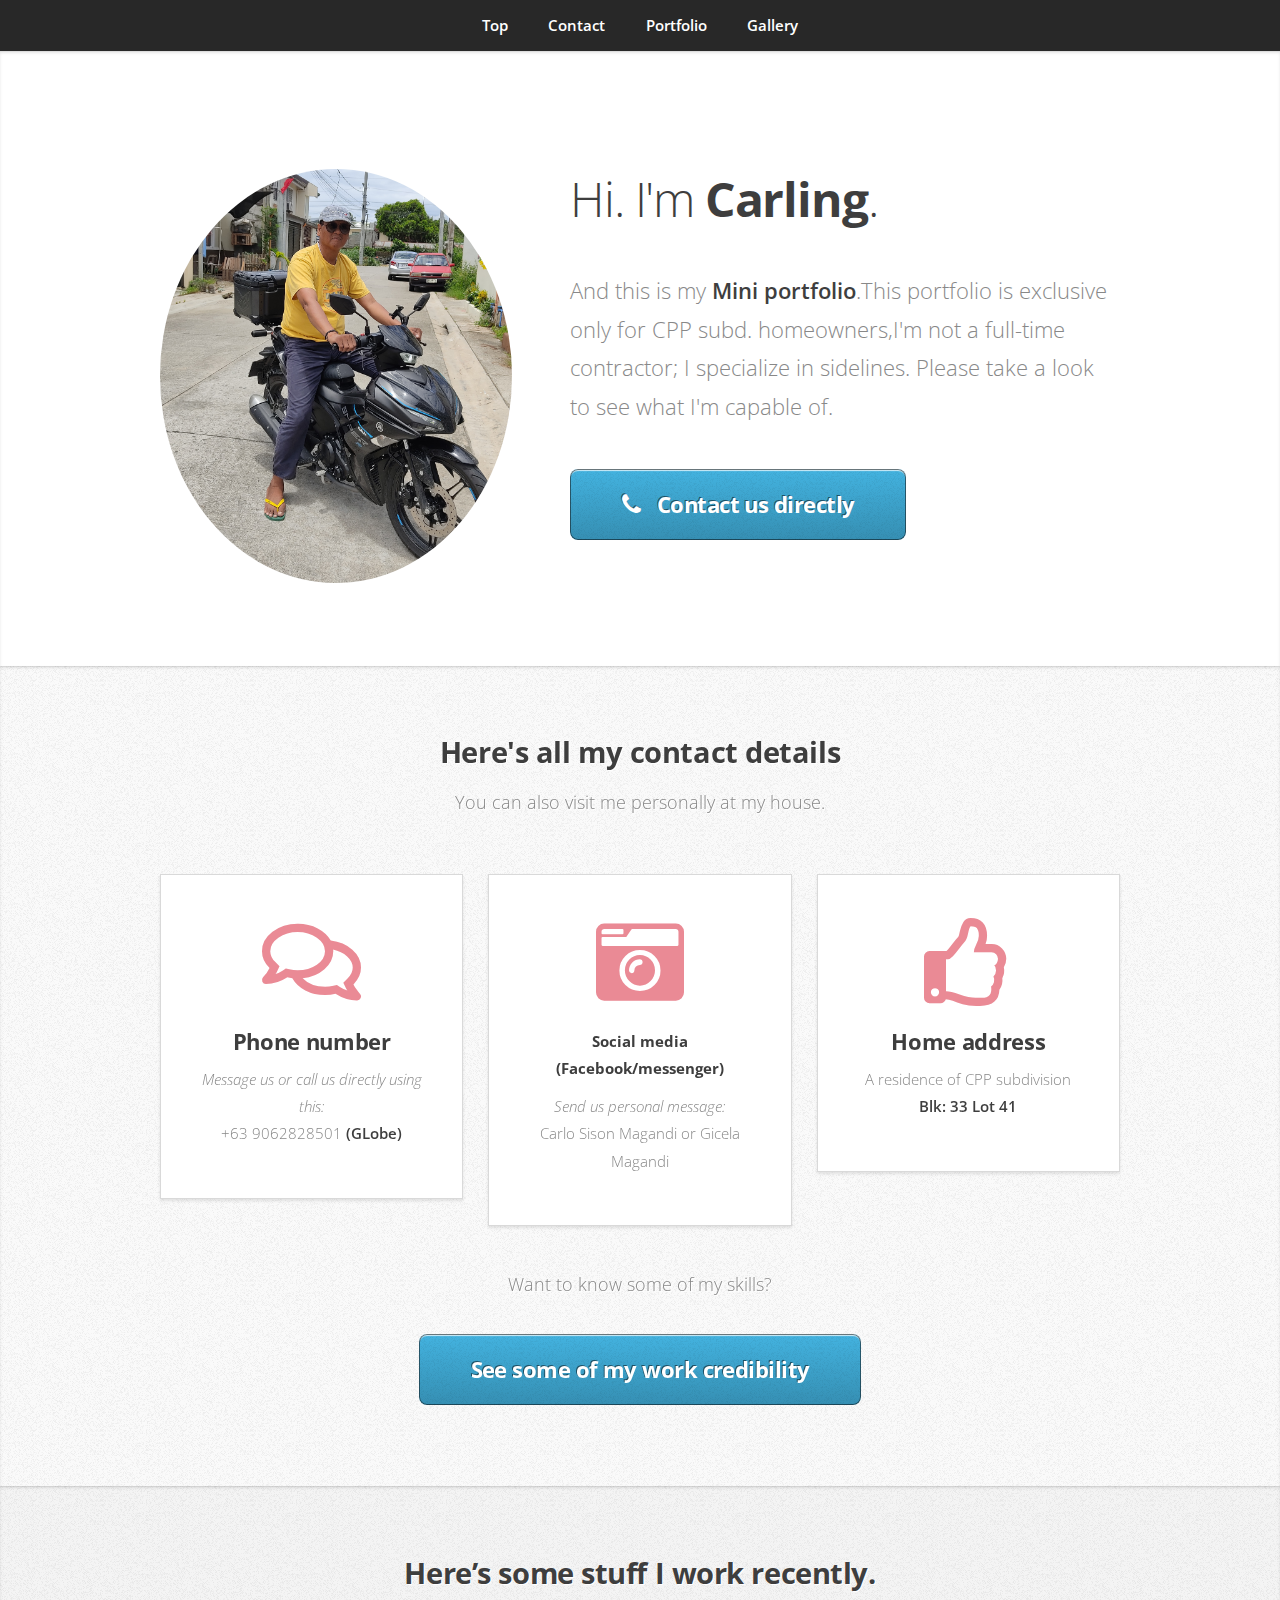
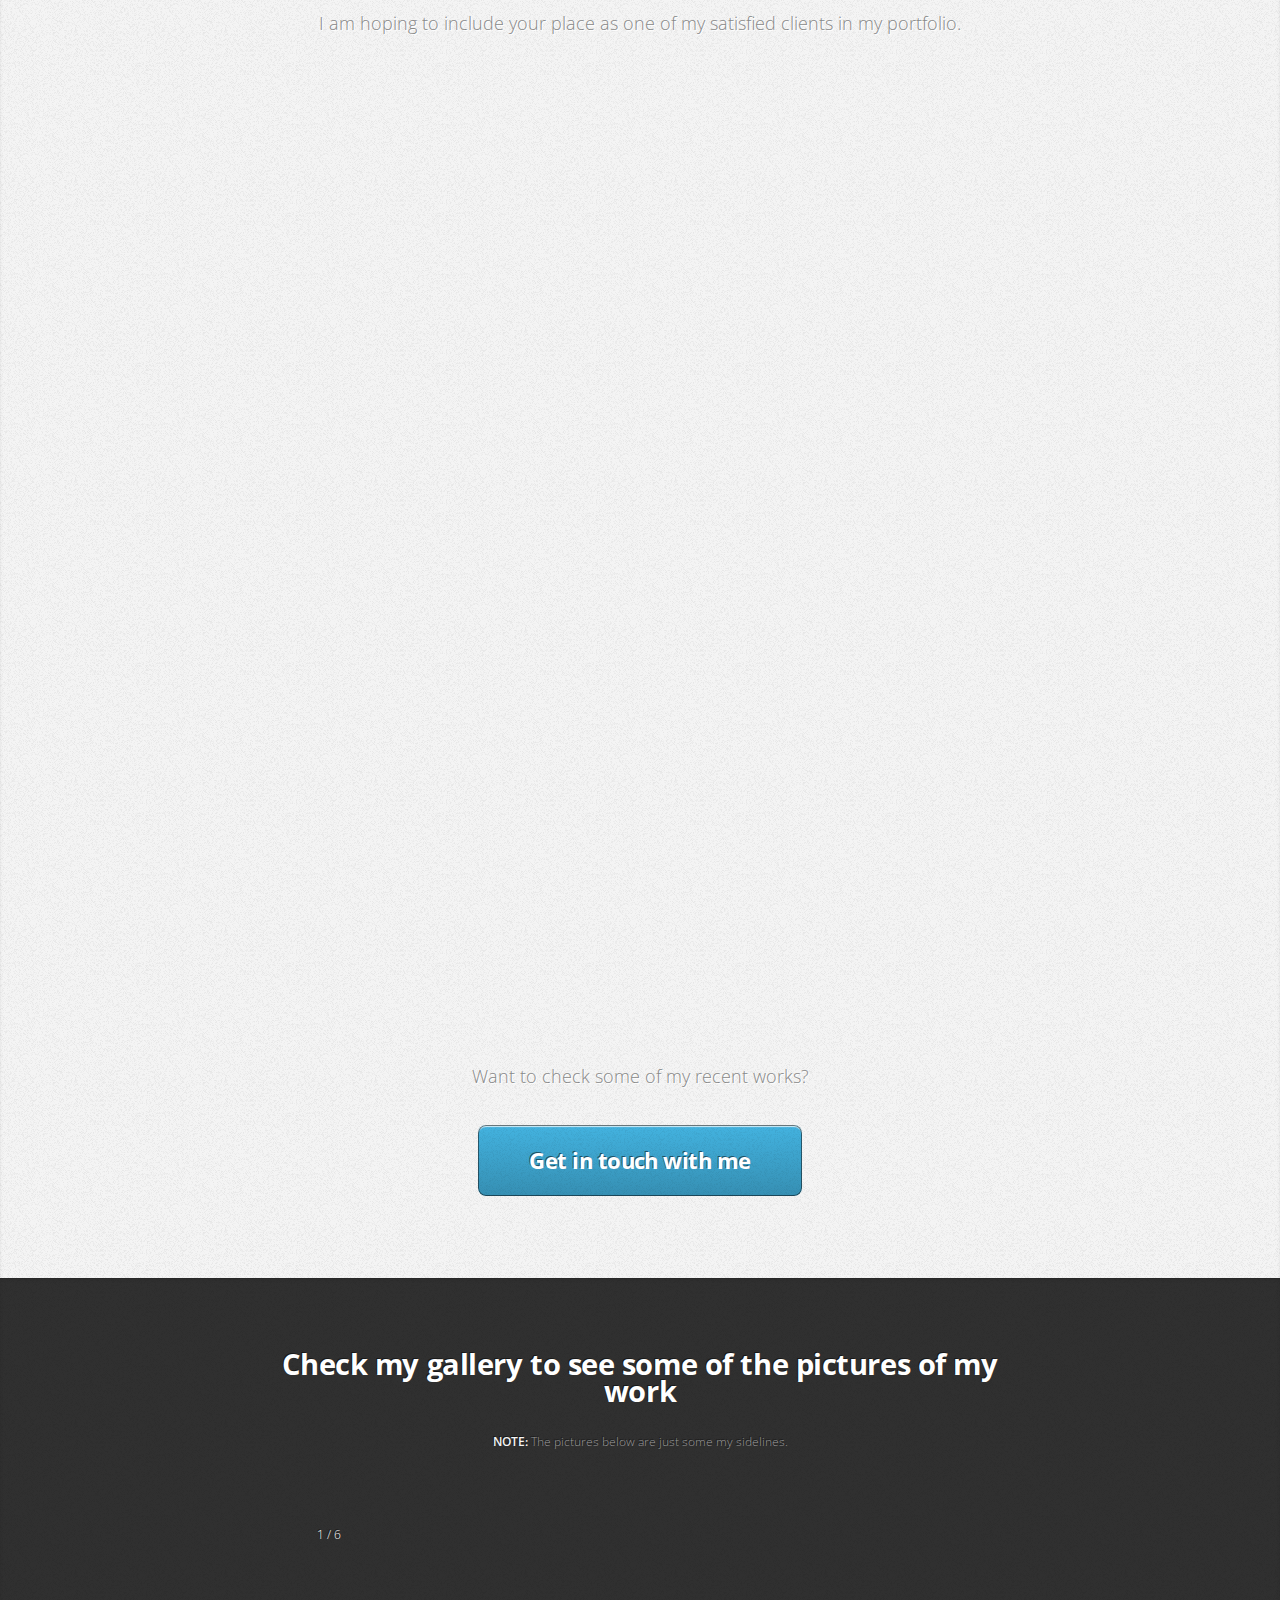
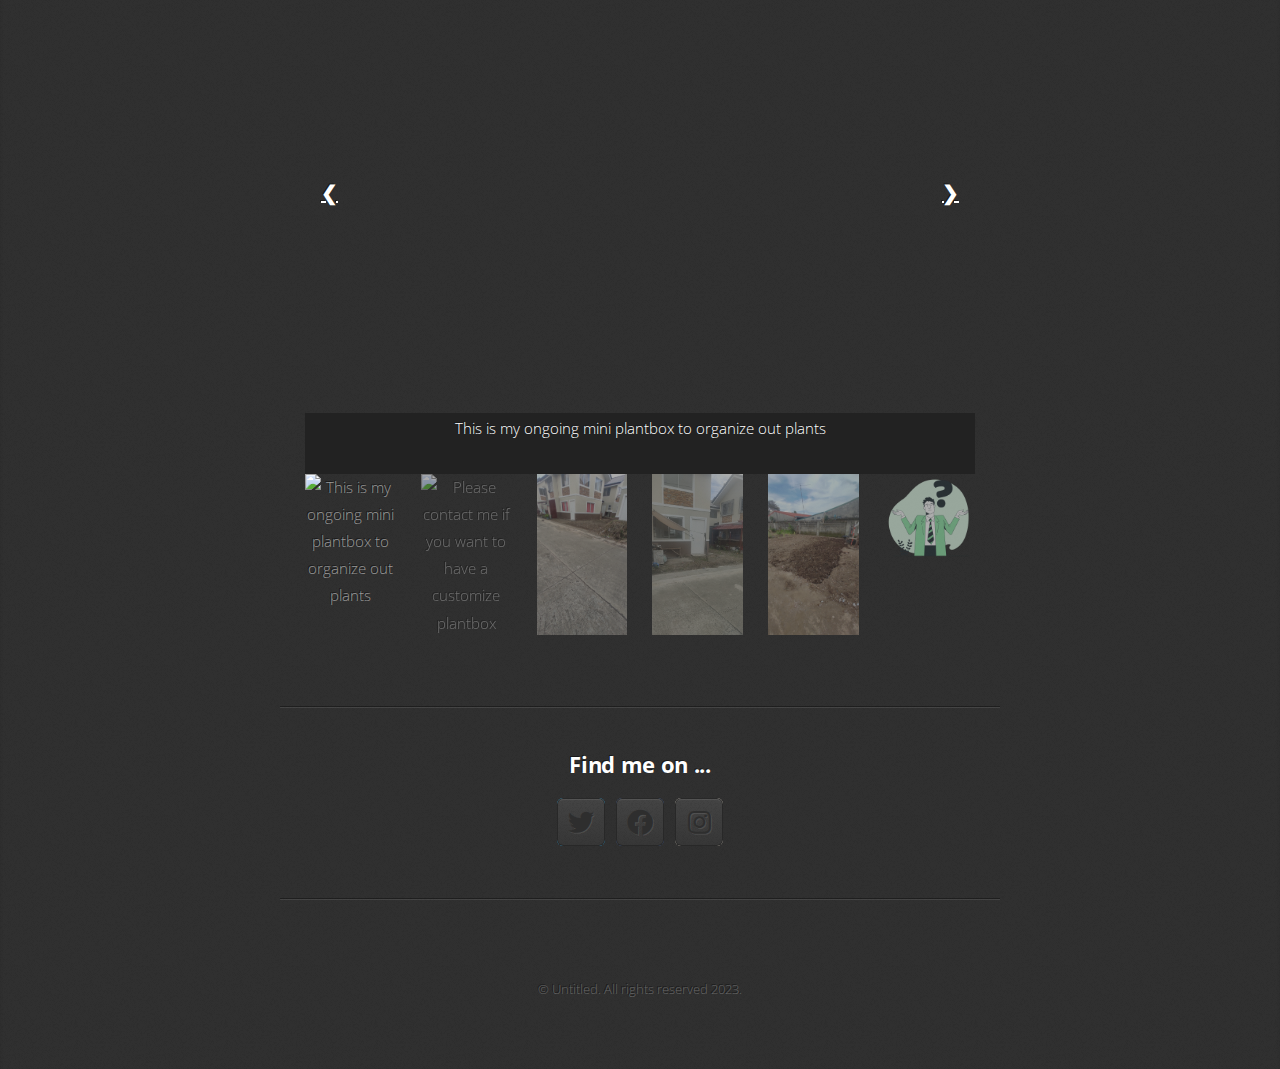
==== commit 15cdf754: "update miniprofile" ====
--- a/index.html
+++ b/index.html
@@ -6,12 +6,19 @@
 -->
 <html>
 	<head>
-		<title>Miniport by HTML5 UP</title>
+		<title>Miniport</title>
 		<meta charset="utf-8" />
 		<meta name="viewport" content="width=device-width, initial-scale=1, user-scalable=no" />
+		
 		<link rel="stylesheet" href="assets/css/main.css" />
 		<link rel="stylesheet" href="assets/css/mobile.css" />
 		<link href="https://unpkg.com/aos@2.3.1/dist/aos.css" rel="stylesheet">
+		<link href="assets/css/custom.css" rel="stylesheet">
+		<link rel="stylesheet" href="https://cdnjs.cloudflare.com/ajax/libs/font-awesome/4.7.0/css/font-awesome.min.css">
+		<!-- image gallery -->
+		
+		
+		
 	</head>
 	<body class="is-preload">
 		
@@ -19,9 +26,9 @@
 			<nav id="nav">
 				<ul class="container">
 					<li><a href="#top">Top</a></li>
-					<li><a href="#work">Work</a></li>
+					<li><a href="#work">Contact</a></li>
 					<li><a href="#portfolio">Portfolio</a></li>
-					<li><a href="#contact">Contact</a></li>
+					<li><a href="#contact">Gallery</a></li>
 				</ul>
 			</nav>
 
@@ -37,8 +44,8 @@
 							<header>
 								<h1>Hi. I'm <strong>Carling</strong>.</h1>
 							</header>
-							<p>And this is my <strong>Mini portfolio</strong>, feel free to check available services we offer. </p>
-							<a href="#work" class="button large scrolly">Learn about what I do</a>
+							<p>And this is my <strong>Mini portfolio</strong>.This portfolio is exclusive only for CPP subd. homeowners,I'm not a full-time contractor; I specialize in sidelines. Please take a look to see what I'm capable of.</p>
+							<a href="#work" class="button large scrolly"><i style="font-size:24px" class="fa">&#xf095;</i> &nbsp;&nbsp;Contact us directly</a>
 						</div>
 					</div>
 				</div>
@@ -49,35 +56,40 @@
 				<div data-aos="fade-right">
 					<div class="container">
 						<header>
-							<h2>Here's all the stuff I do.</h2>
-							<p>Odio turpis amet sed consequat eget posuere consequat.</p>
+							<h2>Here's all my contact details</h2>
+							<p>You can also visit me personally at my house.</p>
 						</header>
 						<div class="row aln-center">
 							<div class="col-4 col-6-medium col-12-small">
 								<section class="box style1">
 									<span class="icon featured fa-comments"></span>
-									<h3>Consequat lorem</h3>
-									<p>Ornare nulla proin odio consequat sapien vestibulum ipsum primis sed amet consequat lorem dolore.</p>
+									<h3>Phone number</h3>
+									<i>Message us or call us directly using this:</i>
+									<p>+63 9062828501 <span><strong>(GLobe)</strong></span></p>
+									
 								</section>
 							</div>
 							<div class="col-4 col-6-medium col-12-small">
 								<section class="box style1">
 									<span class="icon solid featured fa-camera-retro"></span>
-									<h3>Lorem dolor tempus</h3>
-									<p>Ornare nulla proin odio consequat sapien vestibulum ipsum primis sed amet consequat lorem dolore.</p>
+									<h4>Social media (Facebook/messenger)</h4>
+									<i>Send us personal message:</i>
+									<p>Carlo Sison Magandi or Gicela Magandi</p>
+									
 								</section>
 							</div>
 							<div class="col-4 col-6-medium col-12-small">
 								<section class="box style1">
 									<span class="icon featured fa-thumbs-up"></span>
-									<h3>Feugiat posuere</h3>
-									<p>Ornare nulla proin odio consequat sapien vestibulum ipsum primis sed amet consequat lorem dolore.</p>
+									<h3>Home address</h3>
+									<p>A residence of CPP subdivision <br><strong>Blk: 33 Lot 41 </strong></p>
+									
 								</section>
 							</div>
 						</div>
 						<footer>
-							<p>Lorem ipsum dolor sit sapien vestibulum ipsum primis?</p>
-							<a href="#portfolio" class="button large scrolly">See some of my recent work</a>
+							<p>Want to know some of my skills?</p>
+							<a href="#portfolio" class="button large scrolly">See some of my work credibility</a>
 						</footer>
 					</div>
 				</div>
@@ -87,59 +99,59 @@
 			<article id="portfolio" class="wrapper style3">
 				<div class="container">
 					<header>
-						<h2>Here’s some stuff I made recently.</h2>
-						<p>Proin odio consequat  sapien vestibulum consequat lorem dolore feugiat.</p>
+						<h2>Here’s some stuff I work recently.</h2>
+						<p>I am hoping to include your place as one of my satisfied clients in my portfolio.</p>
 					</header>
 					<div class="row">
 						
 							<div data-aos="fade-right" class="col-4 col-6-medium col-12-small">
 								<article class="box style2">
-									<a href="#" class="image featured"><img src="images/garden.png" alt="" /></a>
+									<a href="grass-cutting.html" class="image featured"><img src="images/garden.png" alt="" /></a>
 									<h3><a href="#">Grass cutting</a></h3>
-									<p>Ornare nulla proin odio consequat.</p>
+									<p style="font-size:x-small;">General cleaning. Click the title or the image to see full details</p>
 								</article>
 							</div>
 					
 						<div class="col-4 col-6-medium col-12-small">
 							<div data-aos="flip-up">
 								<article class="box style2">
-									<a href="#" class="image featured"><img src="images/electrician.png" alt="" /></a>
+									<a href="#" class="image featured"><img src="images/wallpaint.png" alt="" /></a>
 									<h3><a href="#">Electrical repair</a></h3>
-									<p>Ornare nulla proin odio consequat.</p>
+									<p style="font-size:x-small;">Basic repairs. Click the title or the image to see full details</p>
 								</article>
 							</div>
 						</div>
 						<div data-aos="fade-left" class="col-4 col-6-medium col-12-small">
 							<article class="box style2">
-								<a href="#" class="image featured"><img src="images/wallpaint.png" alt="" /></a>
+								<a href="#" class="image featured"><img src="images/paint.png" alt="" /></a>
 								<h3><a href="#">Wall painting</a></h3>
+								<p style="font-size:x-small;">House painting. Click the title or the image to see full details</p>
+							</article>
+						</div>
+						<div data-aos="fade-up-right" class="col-4 col-6-medium col-12-small">
+							<article class="box style2">
+								<a href="#" class="image featured"><img src="images/plumbing.png" alt="" /></a>
+								<h3><a href="#">Plumbing</a></h3>
+								<p style="font-size:x-small;">Indoor plumbing. Click the title or the image to see full details</p>
+							</article>
+						</div>
+						<div data-aos="zoom-in" class="col-4 col-6-medium col-12-small">
+							<article class="box style2">
+								<a href="#" class="image featured"><img src="images/construction.png" alt="" /></a>
+								<h3><a href="#">Plastering</a></h3>
+								<p style="font-size:x-small;">Wall plastering. Click the title or the image to see full details</p>
+							</article>
+						</div>
+						<div data-aos="zoom-in-left" class="col-4 col-6-medium col-12-small">
+							<article class="box style2">
+								<a href="#" class="image featured"><img src="images/others.png" alt="" /></a>
+								<h3><a href="#">Others</a></h3>
 								<p>Ornare nulla proin odio consequat.</p>
 							</article>
 						</div>
-						<div class="col-4 col-6-medium col-12-small">
-							<article class="box style2">
-								<a href="#" class="image featured"><img src="images/pic04.jpg" alt="" /></a>
-								<h3><a href="#">Tempus dolore</a></h3>
-								<p>Ornare nulla proin odio consequat.</p>
-							</article>
-						</div>
-						<div class="col-4 col-6-medium col-12-small">
-							<article class="box style2">
-								<a href="#" class="image featured"><img src="images/pic05.jpg" alt="" /></a>
-								<h3><a href="#">Feugiat aliquam</a></h3>
-								<p>Ornare nulla proin odio consequat.</p>
-							</article>
-						</div>
-						<div class="col-4 col-6-medium col-12-small">
-							<article class="box style2">
-								<a href="#" class="image featured"><img src="images/pic06.jpg" alt="" /></a>
-								<h3><a href="#">Sed amet ornare</a></h3>
-								<p>Ornare nulla proin odio consequat.</p>
-							</article>
-						</div>
 					</div>
 					<footer>
-						<p>Lorem ipsum dolor sit sapien vestibulum ipsum primis?</p>
+						<p>Want to check some of my recent works?</p>
 						<a href="#contact" class="button large scrolly">Get in touch with me</a>
 					</footer>
 				</div>
@@ -149,12 +161,12 @@
 			<article id="contact" class="wrapper style4">
 				<div class="container medium">
 					<header>
-						<h2>Have me make stuff for you.</h2>
-						<p>Ornare nulla proin odio consequat sapien vestibulum ipsum.</p>
+						<h2>Check my gallery to see some of the pictures of my work </h2>
+						<p style="font-size: smaller;"><strong style="color:whitesmoke;">NOTE:</strong> The pictures below are just some my sidelines.</p>
 					</header>
 					<div class="row">
 						<div class="col-12">
-							<form method="post" action="#">
+							<!-- <form method="post" action="#">
 								<div class="row">
 									<div class="col-6 col-12-small">
 										<input type="text" name="name" id="name" placeholder="Name" />
@@ -175,19 +187,106 @@
 										</ul>
 									</div>
 								</div>
-							</form>
+							</form> -->
+
+							<!-- Image gallery -->
+							
+							<div class="container">
+								<div class="mySlides">
+								  <div class="numbertext">1 / 6</div>
+								  <div style="height: 500px;  
+								  background-image: url('images/plantbox.jpg');
+								  background-size: cover;
+								  background-repeat: no-repeat;
+								  background-position: center center;"></div>
+								</div>
+							  
+								<div class="mySlides">
+								  <div class="numbertext">2 / 6</div>
+								  <div style="height: 500px;  
+								  background-image: url('images/mini-plant-box.jpg');
+								  background-size: cover;
+								  background-repeat: no-repeat;
+								  background-position: center center;"></div>
+								</div>
+							  
+								<div class="mySlides">
+								  <div class="numbertext">3 / 6</div>
+								  <div style="height: 500px;  
+								  background-image: url('images/Blk33-lot38-full.jpg');
+								  background-size: cover;
+								  background-repeat: no-repeat;
+								  background-position: center center;"></div>
+								</div>
+								  
+								<div class="mySlides">
+								  <div class="numbertext">4 / 6</div>
+								  <div style="height: 500px;  
+								  background-image: url('images/Blk33-lot40.jpg');
+								  background-size: cover;
+								  background-repeat: no-repeat;
+								  background-position: center center;"></div>
+								</div>
+							  
+								<div class="mySlides">
+								  <div class="numbertext">5 / 6</div>
+								  <div style="height: 500px;  
+								  background-image: url('images/gardening-lot.jpg');
+								  background-size: cover;
+								  background-repeat: no-repeat;
+								  background-position: center center;"></div>
+								</div>
+								  
+								<div class="mySlides">
+								  <div class="numbertext">6 / 6</div>
+								  <div style="height: 500px;  
+								  background-image: url('images/question.png');
+								  background-size: cover;
+								  background-repeat: no-repeat;
+								  background-position: center center;"></div>
+								</div>
+								  
+								<a class="prev" onclick="plusSlides(-1)">❮</a>
+								<a class="next" onclick="plusSlides(1)">❯</a>
+							  
+								<div class="caption-container">
+								  <p id="caption"></p>
+								</div>
+							  
+								<div class="row">
+								  <div class="column">
+									<img class="demo cursor" src="images/plantbox.jpg" style="width:100%" onclick="currentSlide(1)" alt="This is my ongoing mini plantbox to organize out plants">
+								  </div>
+								  <div class="column">
+									<img class="demo cursor" src="images/mini-plant-box.jpg" style="width:100%" onclick="currentSlide(2)" alt="Please contact me if you want to have a customize plantbox">
+								  </div>
+								  <div class="column">
+									<img class="demo cursor" src="images/Blk33-lot38.jpg" style="width:100%" onclick="currentSlide(3)" alt="Blk33-lot38">
+								  </div>
+								  <div class="column">
+									<img class="demo cursor" src="images/Blk33-lot40.jpg" style="width:100%" onclick="currentSlide(4)" alt="Blk33-lot40.jpg">
+								  </div>
+								  <div class="column">
+									<img class="demo cursor" src="images/gardening-lot.jpg" style="width:100%" onclick="currentSlide(5)" alt="This is the corner lot of our street.">
+								  </div>    
+								  <div class="column">
+									<img class="demo cursor" src="images/question.png" style="width:100%" onclick="currentSlide(6)" alt="Interested? Please feel free to contact me">
+								  </div>
+								</div>
+							  </div>
 						</div>
 						<div class="col-12">
 							<hr />
 							<h3>Find me on ...</h3>
 							<ul class="social">
-								<li><a href="#" class="icon brands fa-twitter"><span class="label">Twitter</span></a></li>
-								<li><a href="#" class="icon brands fa-facebook-f"><span class="label">Facebook</span></a></li>
-								<li><a href="#" class="icon brands fa-dribbble"><span class="label">Dribbble</span></a></li>
-								<li><a href="#" class="icon brands fa-linkedin-in"><span class="label">LinkedIn</span></a></li>
-								<li><a href="#" class="icon brands fa-tumblr"><span class="label">Tumblr</span></a></li>
-								<li><a href="#" class="icon brands fa-google-plus"><span class="label">Google+</span></a></li>
-								<li><a href="#" class="icon brands fa-github"><span class="label">Github</span></a></li>
+								<li><a href="twitter.com/CarloMagandi" class="icon brands fa-twitter"><span class="label">Twitter</span></a></li>
+								<li><a href="https://www.facebook.com/profile.php?id=61551229509275" class="icon brands fa-facebook-f"><span class="label">Facebook</span></a></li>
+								<li><a href="https://instagram.com/carlomagandi?igshid=OGQ5ZDc2ODk2ZA==" class="icon brands fa-instagram"><span class="label">Instagram</span></a></li>
+								<!-- <li><a href="#" class="icon brands fa-dribbble"><span class="label">Dribbble</span></a></li> -->
+								<!-- <li><a href="#" class="icon brands fa-linkedin-in"><span class="label">LinkedIn</span></a></li> -->
+								<!-- <li><a href="#" class="icon brands fa-tumblr"><span class="label">Tumblr</span></a></li> -->
+								<!-- <li><a href="#" class="icon brands fa-google-plus"><span class="label">Google+</span></a></li> -->
+								<!-- <li><a href="#" class="icon brands fa-github"><span class="label">Github</span></a></li> -->
 								<!--
 								<li><a href="#" class="icon solid fa-rss"><span>RSS</span></a></li>
 								<li><a href="#" class="icon brands fa-instagram"><span>Instagram</span></a></li>
@@ -205,7 +304,7 @@
 					</div>
 					<footer>
 						<ul id="copyright">
-							<li>&copy; Untitled. All rights reserved.</li><li>Design: <a href="http://html5up.net">HTML5 UP</a></li>
+							<li>&copy; Untitled. All rights reserved 2023.</li>
 						</ul>
 					</footer>
 				</div>
@@ -223,7 +322,55 @@
 		<script src="https://unpkg.com/aos@2.3.1/dist/aos.js"></script>
 		<script>
 			AOS.init();
-		  </script>
+		</script>
+
+		<script>
+			// Store the scroll position in sessionStorage when the page is unloaded.
+			window.addEventListener('beforeunload', function() {
+			sessionStorage.setItem('scrollPosition', window.scrollY);
+			});
+			
+			// Restore the scroll position from sessionStorage when the page is loaded.
+			window.addEventListener('load', function() {
+			const savedScrollPosition = sessionStorage.getItem('scrollPosition');
+			if (savedScrollPosition !== null) {
+				window.scrollTo(0, savedScrollPosition);
+			}
+			});
+		</script>
+
+		<!-- Script for image gallery -->
+		
+		<script>
+			let slideIndex = 1;
+			showSlides(slideIndex);
+			
+			function plusSlides(n) {
+			  showSlides(slideIndex += n);
+			}
+			
+			function currentSlide(n) {
+			  showSlides(slideIndex = n);
+			}
+			
+			function showSlides(n) {
+			  let i;
+			  let slides = document.getElementsByClassName("mySlides");
+			  let dots = document.getElementsByClassName("demo");
+			  let captionText = document.getElementById("caption");
+			  if (n > slides.length) {slideIndex = 1}
+			  if (n < 1) {slideIndex = slides.length}
+			  for (i = 0; i < slides.length; i++) {
+				slides[i].style.display = "none";
+			  }
+			  for (i = 0; i < dots.length; i++) {
+				dots[i].className = dots[i].className.replace(" active", "");
+			  }
+			  slides[slideIndex-1].style.display = "block";
+			  dots[slideIndex-1].className += " active";
+			  captionText.innerHTML = dots[slideIndex-1].alt;
+			}
+			</script>
 
 	</body>
 </html>--- a/assets/css/main.css
+++ b/assets/css/main.css
@@ -2442,4 +2442,5 @@
 						margin-top: 0;
 					}
 
-	}+	}
+	--- a/assets/css/custom.css
+++ b/assets/css/custom.css
@@ -0,0 +1,104 @@
+
+* {
+    box-sizing: border-box;
+  }
+  
+  img {
+    vertical-align: middle;
+  }
+  
+  /* Position the image container (needed to position the left and right arrows) */
+  .container {
+    position: relative;
+  }
+  
+  /* Hide the images by default */
+  .mySlides {
+    display: none;
+  }
+  
+  /* Add a pointer when hovering over the thumbnail images */
+  .cursor {
+    cursor: pointer;
+  }
+  
+  /* Next & previous buttons */
+ .prev{
+    cursor: pointer;
+    position: absolute;
+    left: 0;
+    width: auto;
+    padding: 16px;
+    margin-top: -250px;
+    color: white;
+    font-weight: bold;
+    font-size: 20px;
+    border-radius: 0 3px 3px 0;
+    user-select: none;
+    -webkit-user-select: none;
+ }
+  .next {
+    cursor: pointer;
+    position: absolute;
+    
+    width: auto;
+    padding: 16px;
+    margin-top: -250px;
+    color: white;
+    font-weight: bold;
+    font-size: 20px;
+    border-radius: 0 3px 3px 0;
+    user-select: none;
+    -webkit-user-select: none;
+  }
+  
+  /* Position the "next button" to the right */
+  .next {
+    right: 0;
+    border-radius: 3px 0 0 3px;
+  }
+  
+  /* On hover, add a black background color with a little bit see-through */
+  .prev:hover,
+  .next:hover {
+    background-color: rgba(0, 0, 0, 0.8);
+  }
+  
+  /* Number text (1/3 etc) */
+  .numbertext {
+    color: #f2f2f2;
+    font-size: 12px;
+    padding: 8px 12px;
+    position: absolute;
+    top: 0;
+  }
+  
+  /* Container for image text */
+  .caption-container {
+    text-align: center;
+    background-color: #222;
+    padding: 2px 16px;
+    color: white;
+  }
+  
+  .row:after {
+    content: "";
+    display: table;
+    clear: both;
+  }
+  
+  /* Six columns side by side */
+  .column {
+    float: left;
+    width: 16.66%;
+  }
+  
+  /* Add a transparency effect for thumnbail images */
+  .demo {
+    opacity: 0.6;
+  }
+  
+  .active,
+  .demo:hover {
+    opacity: 1;
+  }